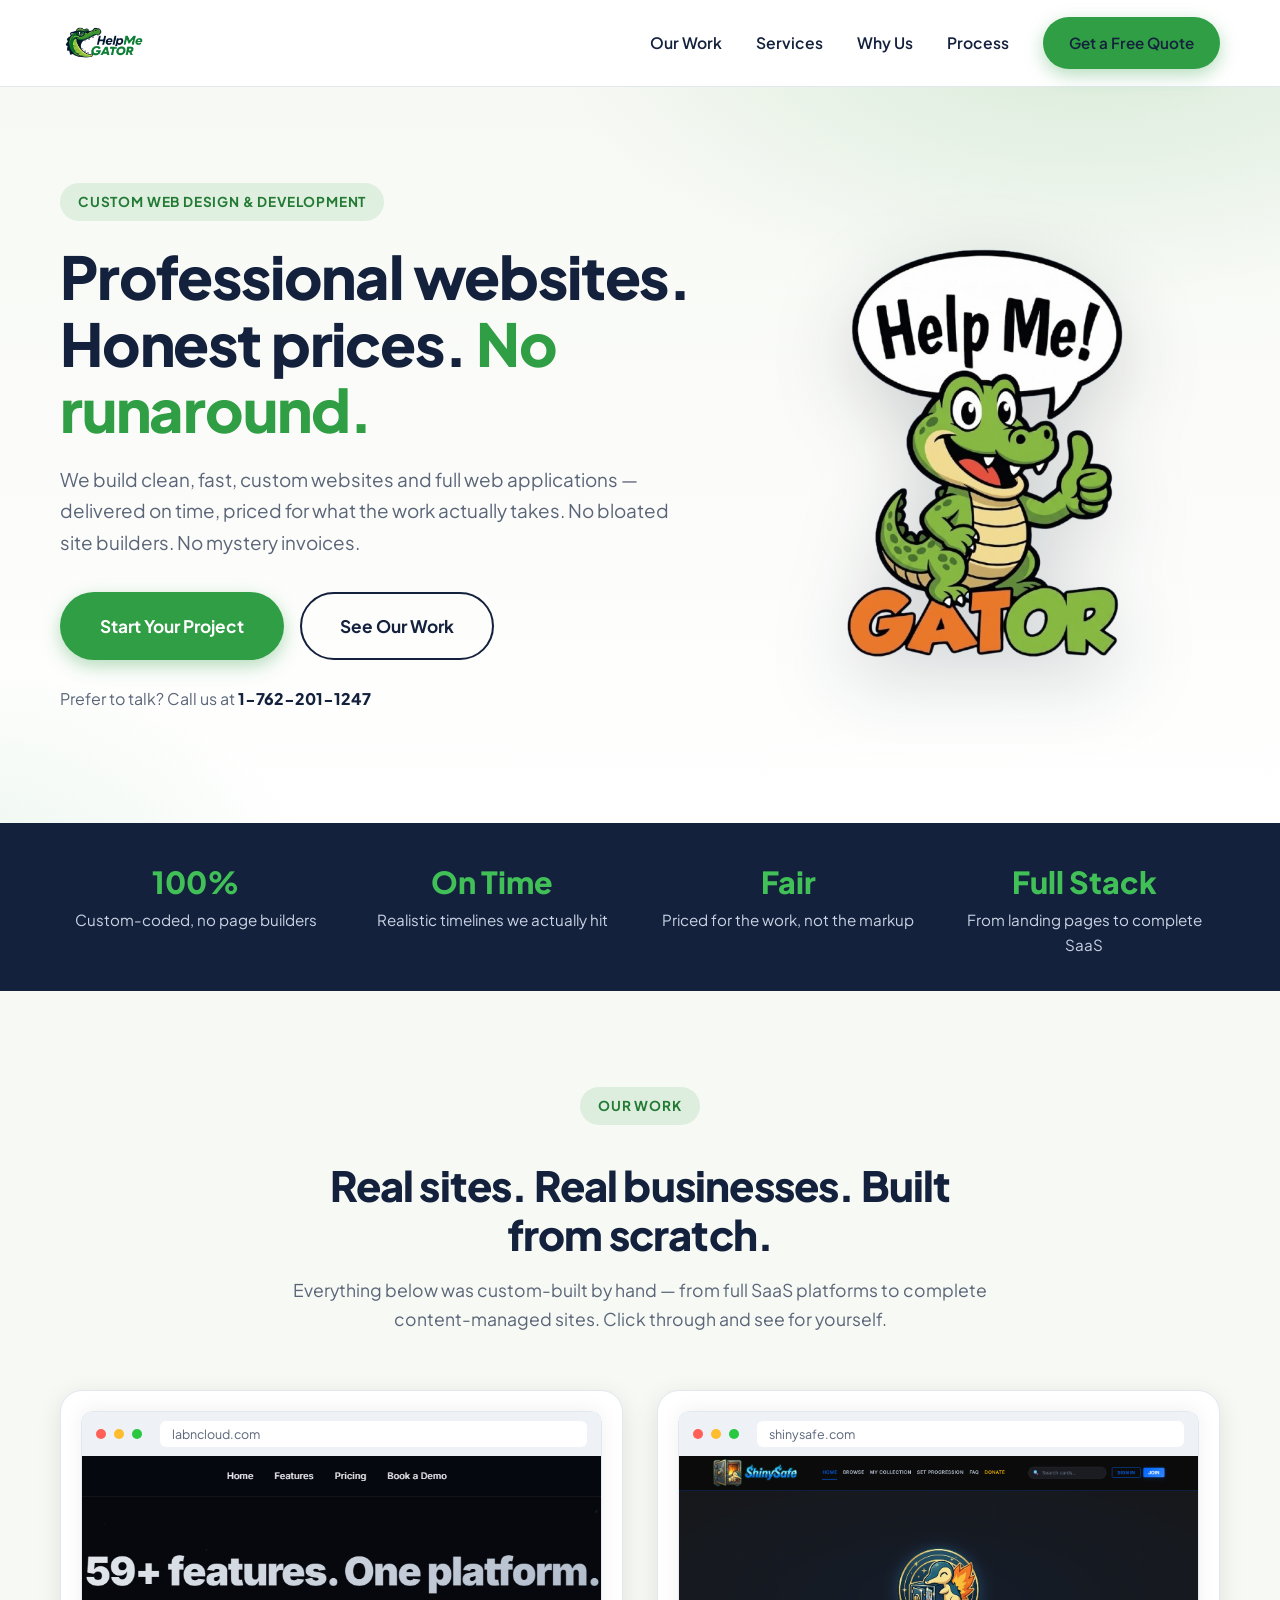
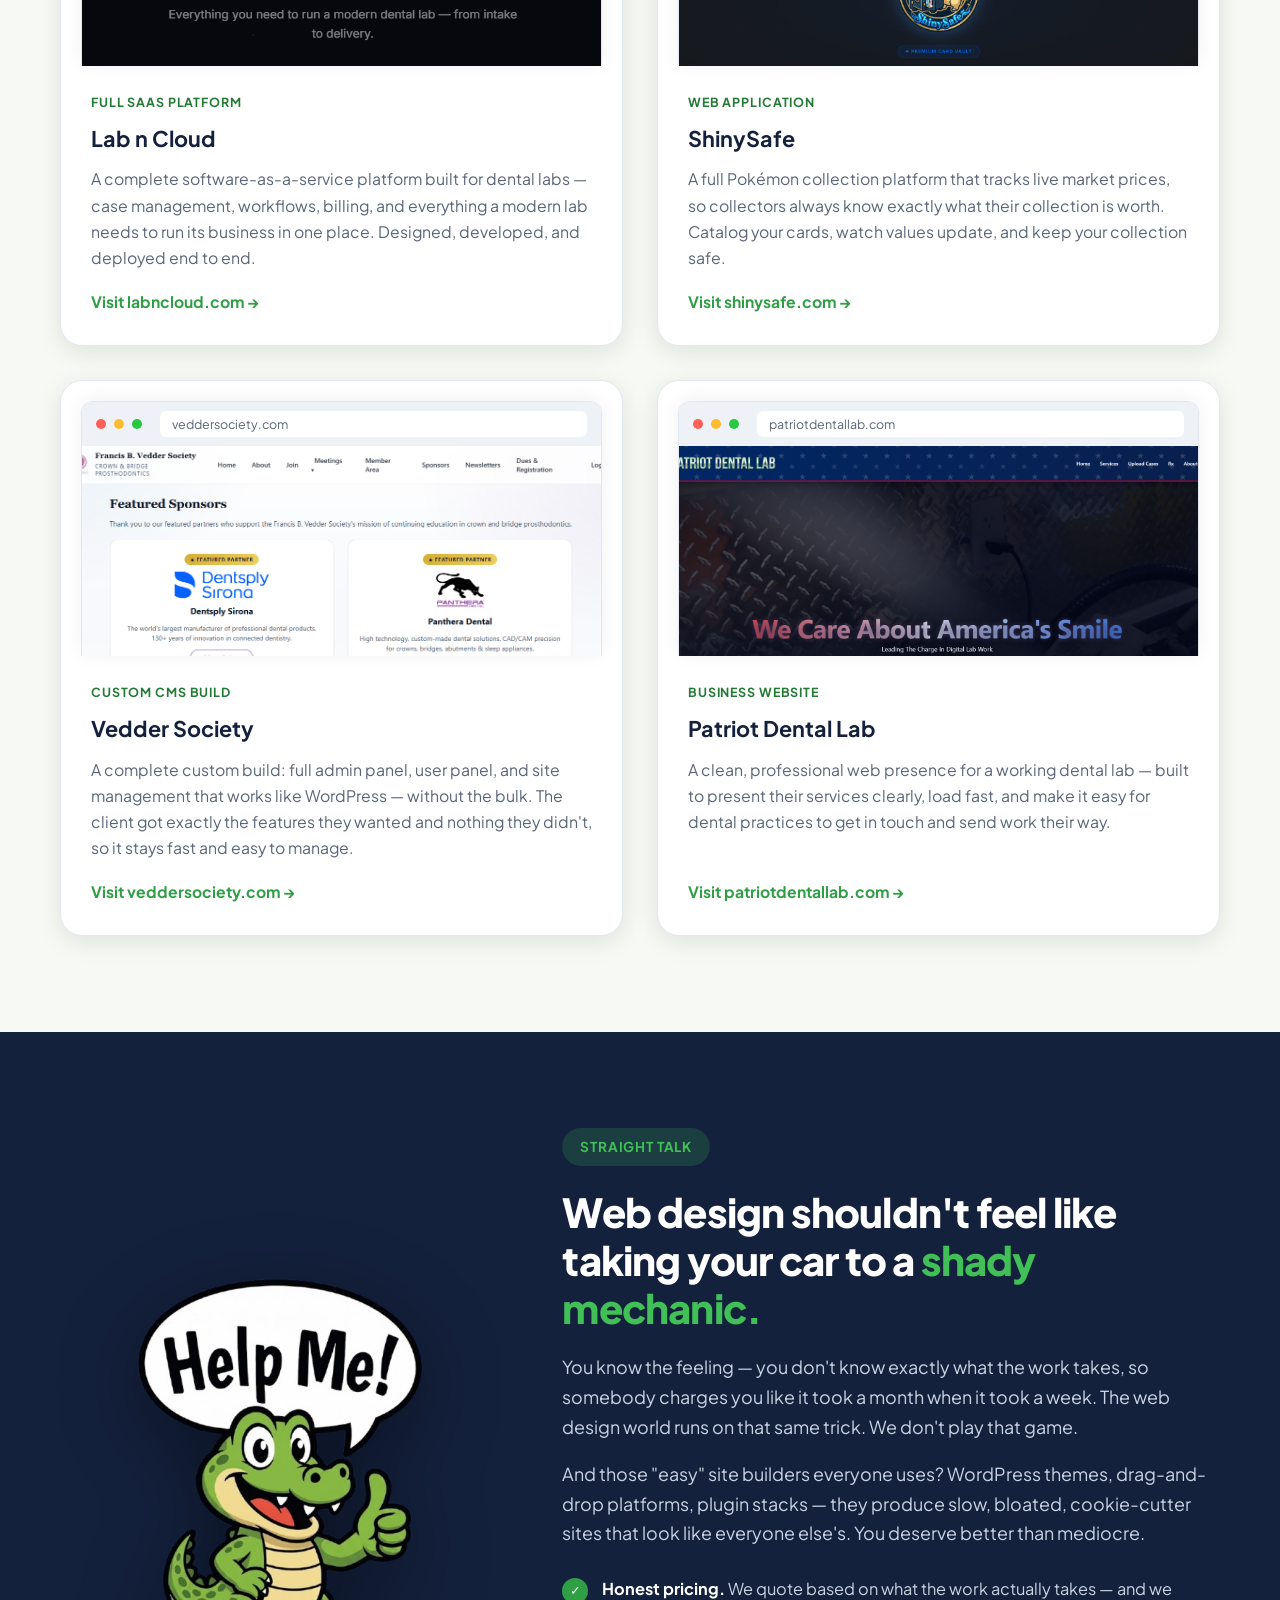
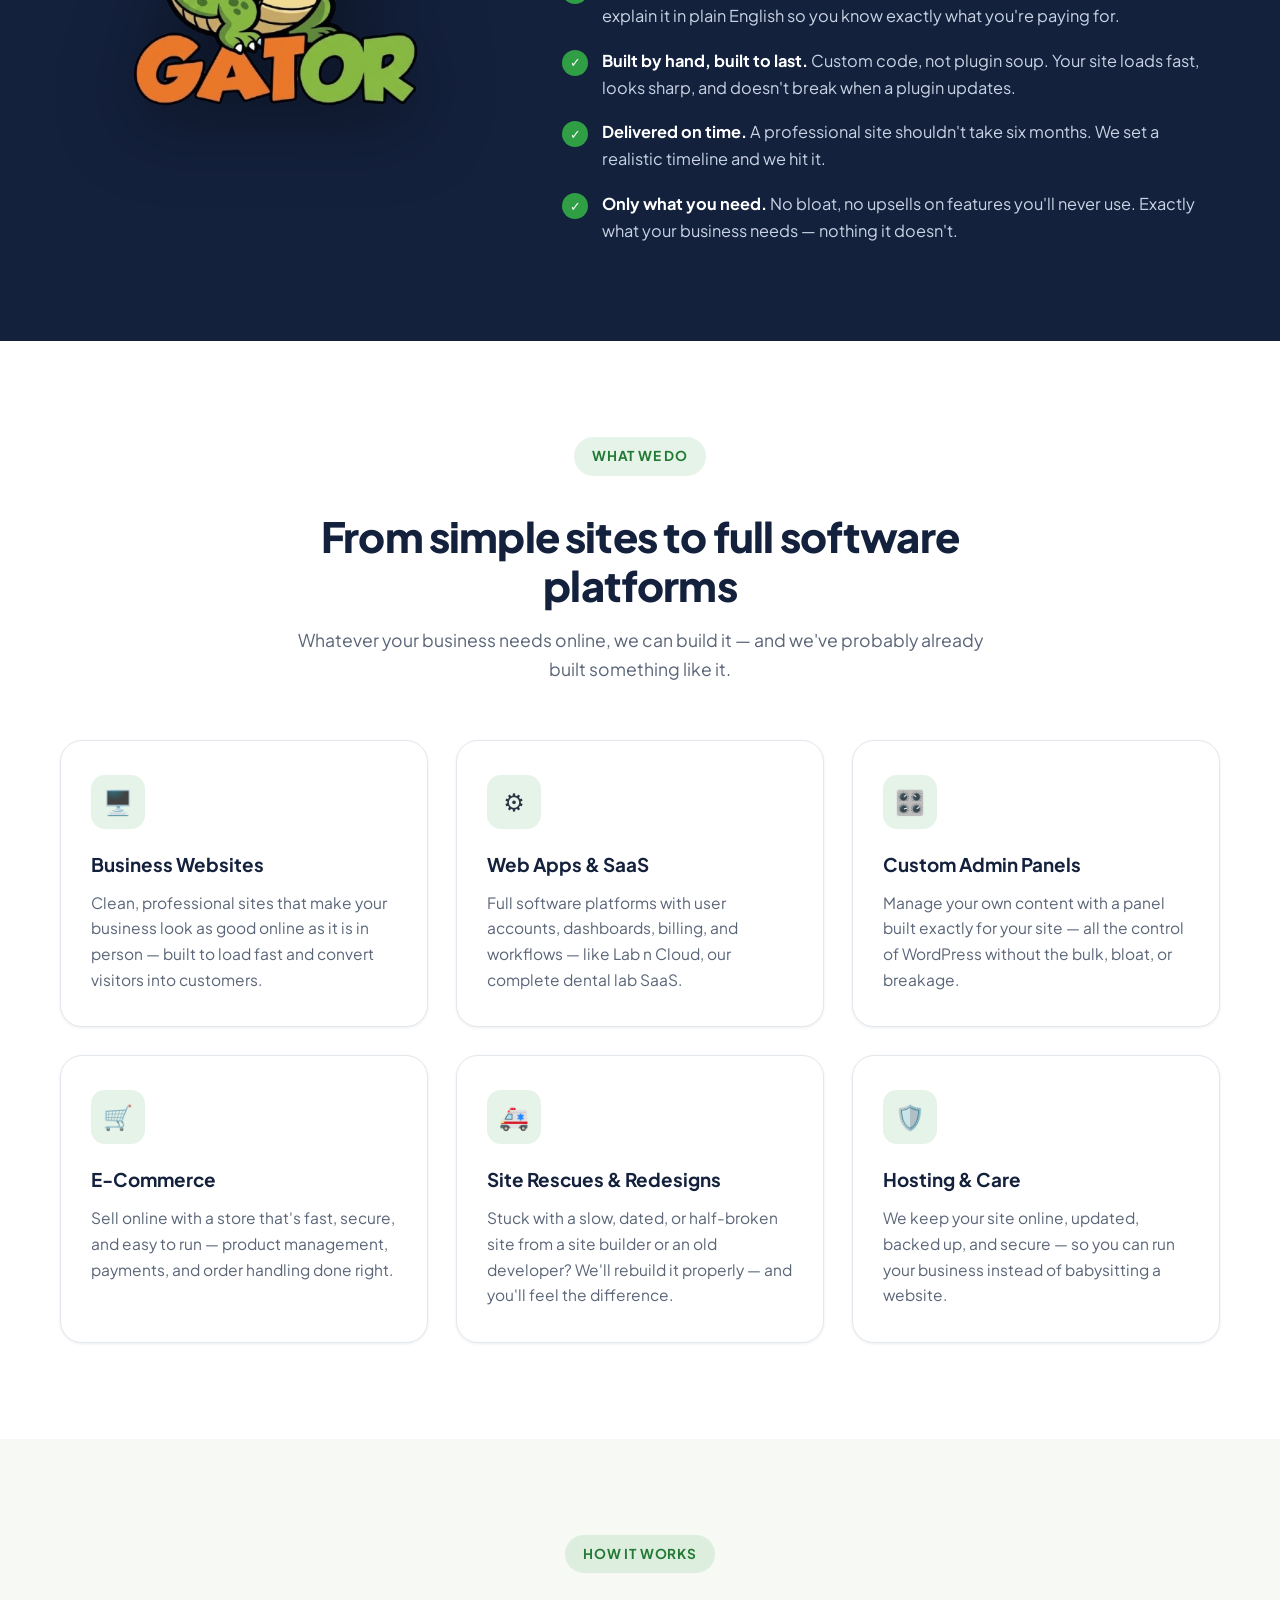
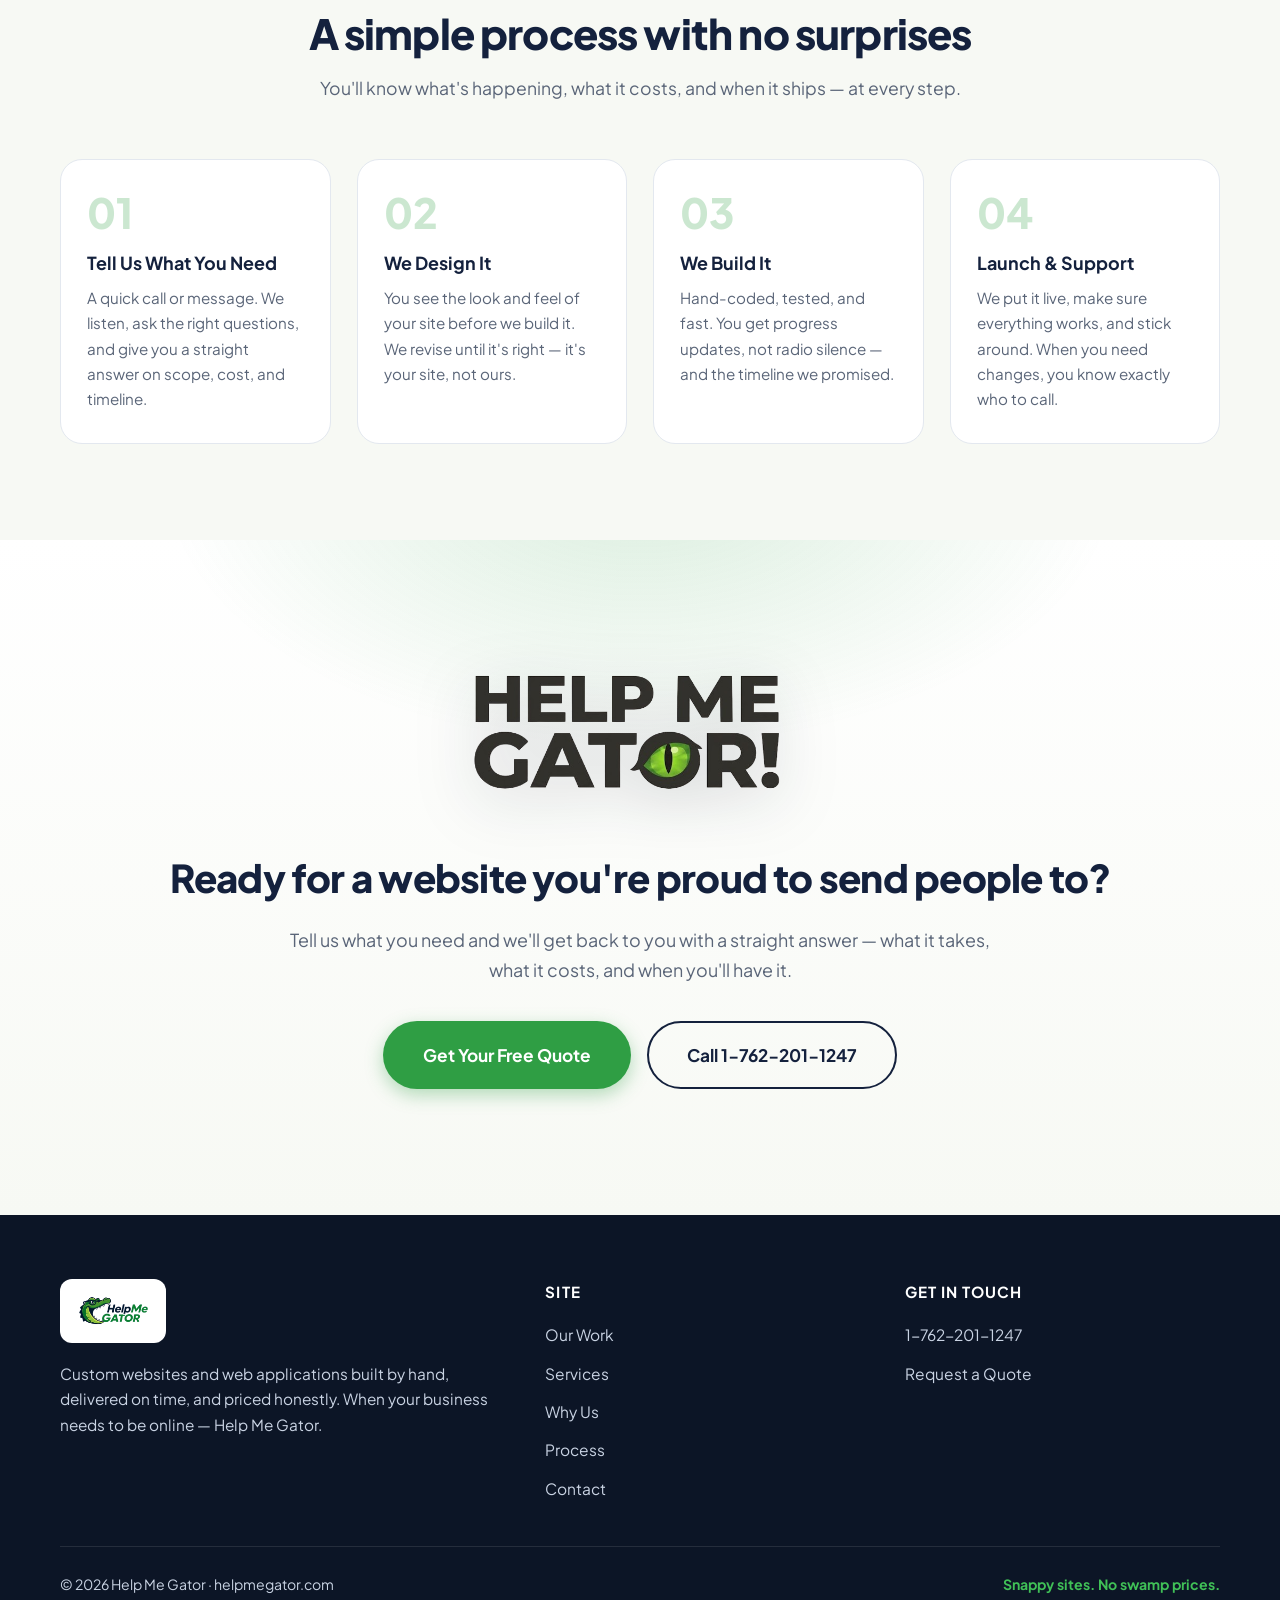
==== index.html @ 02713dac "Initial site: Help Me Gator — helpmegator.com Static site for the Help Me Gator web design company: " ====
<!DOCTYPE html>
<html lang="en">
<head>
  <meta charset="UTF-8">
  <meta name="viewport" content="width=device-width, initial-scale=1.0">
  <title>Help Me Gator — Professional Web Design Without the Runaround</title>
  <meta name="description" content="Help Me Gator builds fast, professional, custom websites and web apps at honest prices. No bloated site builders, no inflated invoices — just clean work delivered on time. Call 1-762-201-1247.">
  <link rel="icon" type="image/png" href="assets/logo-main.png">
  <link rel="preconnect" href="https://fonts.googleapis.com">
  <link rel="preconnect" href="https://fonts.gstatic.com" crossorigin>
  <link href="https://fonts.googleapis.com/css2?family=Plus+Jakarta+Sans:wght@400;500;600;700;800&display=swap" rel="stylesheet">
  <link rel="stylesheet" href="styles.css">
</head>
<body>

  <header class="site-header">
    <div class="container nav-wrap">
      <a class="brand" href="index.html" aria-label="Help Me Gator home">
        <img src="assets/logo-main.png" alt="Help Me Gator logo">
      </a>
      <nav>
        <button class="nav-toggle" aria-label="Toggle menu" aria-expanded="false">
          <span></span><span></span><span></span>
        </button>
        <ul class="nav-links">
          <li><a href="#work">Our Work</a></li>
          <li><a href="#services">Services</a></li>
          <li><a href="#why-us">Why Us</a></li>
          <li><a href="#process">Process</a></li>
          <li><a href="contact.html" class="btn btn-green">Get a Free Quote</a></li>
        </ul>
      </nav>
    </div>
  </header>

  <!-- ============ HERO ============ -->
  <section class="hero">
    <div class="container hero-grid">
      <div>
        <span class="eyebrow">Custom Web Design &amp; Development</span>
        <h1>Professional websites. Honest prices. <span class="accent">No runaround.</span></h1>
        <p class="lede">We build clean, fast, custom websites and full web applications — delivered on time, priced for what the work actually takes. No bloated site builders. No mystery invoices.</p>
        <div class="hero-ctas">
          <a href="contact.html" class="btn btn-green btn-lg">Start Your Project</a>
          <a href="#work" class="btn btn-outline btn-lg">See Our Work</a>
        </div>
        <p class="hero-phone">Prefer to talk? Call us at <a href="tel:+17622011247">1-762-201-1247</a></p>
      </div>
      <div class="hero-art">
        <img src="assets/mascot.png" alt="Help Me Gator mascot giving a thumbs up">
      </div>
    </div>
  </section>

  <!-- ============ STAT BAR ============ -->
  <section class="stat-bar">
    <div class="container stat-grid">
      <div class="stat"><div class="num">100%</div><div class="label">Custom-coded, no page builders</div></div>
      <div class="stat"><div class="num">On&nbsp;Time</div><div class="label">Realistic timelines we actually hit</div></div>
      <div class="stat"><div class="num">Fair</div><div class="label">Priced for the work, not the markup</div></div>
      <div class="stat"><div class="num">Full&nbsp;Stack</div><div class="label">From landing pages to complete SaaS</div></div>
    </div>
  </section>

  <!-- ============ WORK ============ -->
  <section id="work" class="section work">
    <div class="container">
      <div class="section-head center reveal">
        <span class="eyebrow">Our Work</span>
        <h2>Real sites. Real businesses. Built from scratch.</h2>
        <p>Everything below was custom-built by hand — from full SaaS platforms to complete content-managed sites. Click through and see for yourself.</p>
      </div>
      <div class="work-grid">

        <article class="work-card reveal">
          <div class="work-preview">
            <div class="browser-frame">
              <div class="browser-bar">
                <span class="dot dot-r"></span><span class="dot dot-y"></span><span class="dot dot-g"></span>
                <span class="url">labncloud.com</span>
              </div>
              <div class="shot-area">
                <img class="site-shot" src="assets/shots/labncloud.png" alt="Screenshot of labncloud.com" onerror="this.remove()">
                <div class="site-mock mock-labncloud">
                  <div class="mock-title">Lab n Cloud</div>
                  <div class="mock-sub">Dental Lab SaaS Platform</div>
                </div>
              </div>
            </div>
          </div>
          <div class="work-body">
            <div class="work-tag">Full SaaS Platform</div>
            <h3>Lab n Cloud</h3>
            <p>A complete software-as-a-service platform built for dental labs — case management, workflows, billing, and everything a modern lab needs to run its business in one place. Designed, developed, and deployed end to end.</p>
            <a class="work-link" href="https://labncloud.com" target="_blank" rel="noopener">Visit labncloud.com →</a>
          </div>
        </article>

        <article class="work-card reveal">
          <div class="work-preview">
            <div class="browser-frame">
              <div class="browser-bar">
                <span class="dot dot-r"></span><span class="dot dot-y"></span><span class="dot dot-g"></span>
                <span class="url">shinysafe.com</span>
              </div>
              <div class="shot-area">
                <img class="site-shot" src="assets/shots/shinysafe.png" alt="Screenshot of shinysafe.com" onerror="this.remove()">
                <div class="site-mock mock-shiny">
                  <div class="mock-title">ShinySafe</div>
                  <div class="mock-sub">Pokémon Collection Tracker</div>
                </div>
              </div>
            </div>
          </div>
          <div class="work-body">
            <div class="work-tag">Web Application</div>
            <h3>ShinySafe</h3>
            <p>A full Pokémon collection platform that tracks live market prices, so collectors always know exactly what their collection is worth. Catalog your cards, watch values update, and keep your collection safe.</p>
            <a class="work-link" href="https://shinysafe.com" target="_blank" rel="noopener">Visit shinysafe.com →</a>
          </div>
        </article>

        <article class="work-card reveal">
          <div class="work-preview">
            <div class="browser-frame">
              <div class="browser-bar">
                <span class="dot dot-r"></span><span class="dot dot-y"></span><span class="dot dot-g"></span>
                <span class="url">veddersociety.com</span>
              </div>
              <div class="shot-area">
                <img class="site-shot" src="assets/shots/veddersociety.png" alt="Screenshot of veddersociety.com" onerror="this.remove()">
                <div class="site-mock mock-vedder">
                  <div class="mock-title">Vedder Society</div>
                  <div class="mock-sub">Custom CMS — Admin + User Panels</div>
                </div>
              </div>
            </div>
          </div>
          <div class="work-body">
            <div class="work-tag">Custom CMS Build</div>
            <h3>Vedder Society</h3>
            <p>A complete custom build: full admin panel, user panel, and site management that works like WordPress — without the bulk. The client got exactly the features they wanted and nothing they didn't, so it stays fast and easy to manage.</p>
            <a class="work-link" href="https://www.veddersociety.com/" target="_blank" rel="noopener">Visit veddersociety.com →</a>
          </div>
        </article>

        <article class="work-card reveal">
          <div class="work-preview">
            <div class="browser-frame">
              <div class="browser-bar">
                <span class="dot dot-r"></span><span class="dot dot-y"></span><span class="dot dot-g"></span>
                <span class="url">patriotdentallab.com</span>
              </div>
              <div class="shot-area">
                <img class="site-shot" src="assets/shots/patriotdentallab.png" alt="Screenshot of patriotdentallab.com" onerror="this.remove()">
                <div class="site-mock mock-patriot">
                  <div class="mock-title">Patriot Dental Lab</div>
                  <div class="mock-sub">Professional Business Website</div>
                </div>
              </div>
            </div>
          </div>
          <div class="work-body">
            <div class="work-tag">Business Website</div>
            <h3>Patriot Dental Lab</h3>
            <p>A clean, professional web presence for a working dental lab — built to present their services clearly, load fast, and make it easy for dental practices to get in touch and send work their way.</p>
            <a class="work-link" href="https://patriotdentallab.com" target="_blank" rel="noopener">Visit patriotdentallab.com →</a>
          </div>
        </article>

      </div>
    </div>
  </section>

  <!-- ============ WHY US / STRAIGHT TALK ============ -->
  <section id="why-us" class="section pitch">
    <div class="container pitch-grid">
      <div class="pitch-art reveal">
        <img src="assets/mascot.png" alt="Help Me Gator mascot">
      </div>
      <div class="reveal">
        <span class="eyebrow">Straight Talk</span>
        <h2>Web design shouldn't feel like taking your car to a <span class="accent">shady mechanic.</span></h2>
        <p class="big">You know the feeling — you don't know exactly what the work takes, so somebody charges you like it took a month when it took a week. The web design world runs on that same trick. We don't play that game.</p>
        <p class="big">And those "easy" site builders everyone uses? WordPress themes, drag-and-drop platforms, plugin stacks — they produce slow, bloated, cookie-cutter sites that look like everyone else's. You deserve better than mediocre.</p>
        <ul class="pitch-points">
          <li><span class="check">✓</span><span><strong>Honest pricing.</strong> We quote based on what the work actually takes — and we explain it in plain English so you know exactly what you're paying for.</span></li>
          <li><span class="check">✓</span><span><strong>Built by hand, built to last.</strong> Custom code, not plugin soup. Your site loads fast, looks sharp, and doesn't break when a plugin updates.</span></li>
          <li><span class="check">✓</span><span><strong>Delivered on time.</strong> A professional site shouldn't take six months. We set a realistic timeline and we hit it.</span></li>
          <li><span class="check">✓</span><span><strong>Only what you need.</strong> No bloat, no upsells on features you'll never use. Exactly what your business needs — nothing it doesn't.</span></li>
        </ul>
      </div>
    </div>
  </section>

  <!-- ============ SERVICES ============ -->
  <section id="services" class="section">
    <div class="container">
      <div class="section-head center reveal">
        <span class="eyebrow">What We Do</span>
        <h2>From simple sites to full software platforms</h2>
        <p>Whatever your business needs online, we can build it — and we've probably already built something like it.</p>
      </div>
      <div class="services-grid">
        <div class="service-card reveal">
          <div class="service-icon">🖥️</div>
          <h3>Business Websites</h3>
          <p>Clean, professional sites that make your business look as good online as it is in person — built to load fast and convert visitors into customers.</p>
        </div>
        <div class="service-card reveal">
          <div class="service-icon">⚙️</div>
          <h3>Web Apps &amp; SaaS</h3>
          <p>Full software platforms with user accounts, dashboards, billing, and workflows — like Lab n Cloud, our complete dental lab SaaS.</p>
        </div>
        <div class="service-card reveal">
          <div class="service-icon">🎛️</div>
          <h3>Custom Admin Panels</h3>
          <p>Manage your own content with a panel built exactly for your site — all the control of WordPress without the bulk, bloat, or breakage.</p>
        </div>
        <div class="service-card reveal">
          <div class="service-icon">🛒</div>
          <h3>E-Commerce</h3>
          <p>Sell online with a store that's fast, secure, and easy to run — product management, payments, and order handling done right.</p>
        </div>
        <div class="service-card reveal">
          <div class="service-icon">🚑</div>
          <h3>Site Rescues &amp; Redesigns</h3>
          <p>Stuck with a slow, dated, or half-broken site from a site builder or an old developer? We'll rebuild it properly — and you'll feel the difference.</p>
        </div>
        <div class="service-card reveal">
          <div class="service-icon">🛡️</div>
          <h3>Hosting &amp; Care</h3>
          <p>We keep your site online, updated, backed up, and secure — so you can run your business instead of babysitting a website.</p>
        </div>
      </div>
    </div>
  </section>

  <!-- ============ PROCESS ============ -->
  <section id="process" class="section process">
    <div class="container">
      <div class="section-head center reveal">
        <span class="eyebrow">How It Works</span>
        <h2>A simple process with no surprises</h2>
        <p>You'll know what's happening, what it costs, and when it ships — at every step.</p>
      </div>
      <div class="process-grid">
        <div class="step reveal">
          <div class="step-num">01</div>
          <h3>Tell Us What You Need</h3>
          <p>A quick call or message. We listen, ask the right questions, and give you a straight answer on scope, cost, and timeline.</p>
        </div>
        <div class="step reveal">
          <div class="step-num">02</div>
          <h3>We Design It</h3>
          <p>You see the look and feel of your site before we build it. We revise until it's right — it's your site, not ours.</p>
        </div>
        <div class="step reveal">
          <div class="step-num">03</div>
          <h3>We Build It</h3>
          <p>Hand-coded, tested, and fast. You get progress updates, not radio silence — and the timeline we promised.</p>
        </div>
        <div class="step reveal">
          <div class="step-num">04</div>
          <h3>Launch &amp; Support</h3>
          <p>We put it live, make sure everything works, and stick around. When you need changes, you know exactly who to call.</p>
        </div>
      </div>
    </div>
  </section>

  <!-- ============ CTA ============ -->
  <section class="cta-band">
    <div class="container reveal">
      <div class="wordmark-wrap">
        <img src="assets/wordmark-eye.png" alt="Help Me Gator!">
      </div>
      <h2>Ready for a website you're proud to send people to?</h2>
      <p>Tell us what you need and we'll get back to you with a straight answer — what it takes, what it costs, and when you'll have it.</p>
      <div class="hero-ctas">
        <a href="contact.html" class="btn btn-green btn-lg">Get Your Free Quote</a>
        <a href="tel:+17622011247" class="btn btn-outline btn-lg">Call 1-762-201-1247</a>
      </div>
    </div>
  </section>

  <!-- ============ FOOTER ============ -->
  <footer class="site-footer">
    <div class="container">
      <div class="footer-grid">
        <div class="footer-brand">
          <img src="assets/logo-main.png" alt="Help Me Gator logo">
          <p>Custom websites and web applications built by hand, delivered on time, and priced honestly. When your business needs to be online — Help Me Gator.</p>
        </div>
        <div>
          <h4>Site</h4>
          <ul class="footer-links">
            <li><a href="#work">Our Work</a></li>
            <li><a href="#services">Services</a></li>
            <li><a href="#why-us">Why Us</a></li>
            <li><a href="#process">Process</a></li>
            <li><a href="contact.html">Contact</a></li>
          </ul>
        </div>
        <div>
          <h4>Get In Touch</h4>
          <ul class="footer-links">
            <li><a href="tel:+17622011247">1-762-201-1247</a></li>
            <li><a href="contact.html">Request a Quote</a></li>
          </ul>
        </div>
      </div>
      <div class="footer-bottom">
        <span>© <span id="year"></span> Help Me Gator · helpmegator.com</span>
        <span class="tagline">Snappy sites. No swamp prices.</span>
      </div>
    </div>
  </footer>

  <script src="script.js"></script>
</body>
</html>
---- styles.css ----
/* ============================================
   Help Me Gator — helpmegator.com
   ============================================ */

:root {
  --navy: #14213d;
  --navy-deep: #0c1526;
  --navy-ink: #1b2a4a;
  --green: #2f9e44;
  --green-bright: #40c057;
  --green-dark: #237a34;
  --cream: #f7f9f4;
  --white: #ffffff;
  --text: #2b3445;
  --text-soft: #5a6578;
  --text-on-dark: #c9d3e3;
  --border: #e3e8ef;
  --shadow-sm: 0 1px 3px rgba(12, 21, 38, 0.08);
  --shadow-md: 0 6px 24px rgba(12, 21, 38, 0.10);
  --shadow-lg: 0 18px 50px rgba(12, 21, 38, 0.18);
  --radius: 14px;
  --radius-lg: 22px;
  --font: 'Plus Jakarta Sans', system-ui, -apple-system, 'Segoe UI', sans-serif;
}

* { margin: 0; padding: 0; box-sizing: border-box; }

html { scroll-behavior: smooth; }

body {
  font-family: var(--font);
  color: var(--text);
  background: var(--white);
  line-height: 1.65;
  -webkit-font-smoothing: antialiased;
}

img { max-width: 100%; display: block; }

.container {
  width: min(1160px, 92%);
  margin: 0 auto;
}

/* ---------- Buttons ---------- */
.btn {
  display: inline-flex;
  align-items: center;
  gap: 10px;
  padding: 15px 30px;
  border-radius: 999px;
  font-weight: 700;
  font-size: 1rem;
  text-decoration: none;
  border: 2px solid transparent;
  cursor: pointer;
  transition: transform .18s ease, box-shadow .18s ease, background .18s ease, color .18s ease;
  font-family: var(--font);
}
.btn:hover { transform: translateY(-2px); }
.btn-green {
  background: var(--green);
  color: #fff;
  box-shadow: 0 6px 18px rgba(47, 158, 68, 0.35);
}
.btn-green:hover { background: var(--green-bright); box-shadow: 0 10px 26px rgba(47, 158, 68, 0.45); }
.btn-outline {
  background: transparent;
  color: var(--navy);
  border-color: var(--navy);
}
.btn-outline:hover { background: var(--navy); color: #fff; }
.btn-outline-light {
  background: transparent;
  color: #fff;
  border-color: rgba(255,255,255,0.55);
}
.btn-outline-light:hover { background: #fff; color: var(--navy); }
.btn-lg { padding: 18px 38px; font-size: 1.08rem; }

/* ---------- Header ---------- */
.site-header {
  position: sticky;
  top: 0;
  z-index: 100;
  background: rgba(255,255,255,0.92);
  backdrop-filter: blur(12px);
  border-bottom: 1px solid var(--border);
}
.nav-wrap {
  display: flex;
  align-items: center;
  justify-content: space-between;
  padding: 14px 0;
}
.brand img { height: 58px; width: auto; }
.nav-links {
  display: flex;
  align-items: center;
  gap: 34px;
  list-style: none;
}
.nav-links a {
  text-decoration: none;
  color: var(--navy);
  font-weight: 600;
  font-size: .98rem;
  transition: color .15s ease;
}
.nav-links a:hover { color: var(--green); }
.nav-links .btn { padding: 11px 24px; font-size: .95rem; }
.nav-toggle {
  display: none;
  background: none;
  border: none;
  cursor: pointer;
  padding: 8px;
}
.nav-toggle span {
  display: block;
  width: 26px; height: 3px;
  background: var(--navy);
  margin: 5px 0;
  border-radius: 2px;
  transition: transform .2s ease, opacity .2s ease;
}

/* ---------- Hero ---------- */
.hero {
  background:
    radial-gradient(900px 500px at 85% -10%, rgba(47,158,68,0.16), transparent 60%),
    radial-gradient(700px 420px at -5% 110%, rgba(47,158,68,0.10), transparent 55%),
    linear-gradient(180deg, var(--cream) 0%, #ffffff 100%);
  padding: 96px 0 110px;
  overflow: hidden;
}
.hero-grid {
  display: grid;
  grid-template-columns: 1.15fr .85fr;
  gap: 60px;
  align-items: center;
}
.eyebrow {
  display: inline-block;
  background: rgba(47,158,68,0.12);
  color: var(--green-dark);
  font-weight: 700;
  font-size: .85rem;
  letter-spacing: .06em;
  text-transform: uppercase;
  padding: 8px 18px;
  border-radius: 999px;
  margin-bottom: 22px;
}
.hero h1 {
  font-size: clamp(2.4rem, 5vw, 3.7rem);
  line-height: 1.12;
  color: var(--navy);
  font-weight: 800;
  letter-spacing: -0.02em;
  margin-bottom: 22px;
}
.hero h1 .accent { color: var(--green); }
.hero .lede {
  font-size: 1.18rem;
  color: var(--text-soft);
  max-width: 54ch;
  margin-bottom: 34px;
}
.hero-ctas { display: flex; gap: 16px; flex-wrap: wrap; align-items: center; margin-bottom: 26px; }
.hero-phone {
  color: var(--text-soft);
  font-size: 1rem;
}
.hero-phone a { color: var(--navy); font-weight: 800; text-decoration: none; }
.hero-phone a:hover { color: var(--green); }
.hero-art { position: relative; text-align: center; }
.hero-art img {
  max-height: 420px;
  margin: 0 auto;
  filter: drop-shadow(0 24px 40px rgba(12,21,38,0.18));
  animation: floaty 5s ease-in-out infinite;
}
@keyframes floaty {
  0%, 100% { transform: translateY(0); }
  50% { transform: translateY(-14px); }
}

/* ---------- Stat bar ---------- */
.stat-bar {
  background: var(--navy);
  color: #fff;
  padding: 34px 0;
}
.stat-grid {
  display: grid;
  grid-template-columns: repeat(4, 1fr);
  gap: 24px;
  text-align: center;
}
.stat .num {
  font-size: 1.9rem;
  font-weight: 800;
  color: var(--green-bright);
}
.stat .label { color: var(--text-on-dark); font-size: .95rem; }

/* ---------- Sections ---------- */
.section { padding: 96px 0; }
.section-head { max-width: 720px; margin-bottom: 56px; }
.section-head.center { margin-left: auto; margin-right: auto; text-align: center; }
.section-head h2 {
  font-size: clamp(1.9rem, 3.6vw, 2.6rem);
  color: var(--navy);
  font-weight: 800;
  letter-spacing: -0.02em;
  line-height: 1.18;
  margin: 14px 0 16px;
}
.section-head p { color: var(--text-soft); font-size: 1.1rem; }

/* ---------- Portfolio ---------- */
.work { background: var(--cream); }
.work-grid {
  display: grid;
  grid-template-columns: 1fr 1fr;
  gap: 34px;
}
.work-card {
  background: #fff;
  border-radius: var(--radius-lg);
  overflow: hidden;
  box-shadow: var(--shadow-md);
  border: 1px solid var(--border);
  display: flex;
  flex-direction: column;
  transition: transform .22s ease, box-shadow .22s ease;
}
.work-card:hover { transform: translateY(-6px); box-shadow: var(--shadow-lg); }
.work-preview {
  position: relative;
  padding: 20px 20px 0;
}
.browser-frame {
  border-radius: 12px 12px 0 0;
  overflow: hidden;
  border: 1px solid var(--border);
  border-bottom: none;
  box-shadow: 0 -2px 20px rgba(12,21,38,0.06);
}
.browser-bar {
  background: #eef1f6;
  padding: 9px 14px;
  display: flex;
  align-items: center;
  gap: 8px;
}
.browser-bar .dot { width: 10px; height: 10px; border-radius: 50%; }
.dot-r { background: #ff5f57; } .dot-y { background: #febc2e; } .dot-g { background: #28c840; }
.browser-bar .url {
  margin-left: 10px;
  background: #fff;
  border-radius: 6px;
  font-size: .78rem;
  color: var(--text-soft);
  padding: 3px 12px;
  flex: 1;
  white-space: nowrap;
  overflow: hidden;
  text-overflow: ellipsis;
}
.shot-area { position: relative; }
.site-shot {
  position: absolute;
  inset: 0;
  z-index: 2;
  width: 100%;
  height: 100%;
  object-fit: cover;
  object-position: top center;
  display: block;
  background: #fff;
}
.site-mock {
  height: 210px;
  display: flex;
  flex-direction: column;
  align-items: center;
  justify-content: center;
  gap: 10px;
  color: #fff;
  text-align: center;
  padding: 0 24px;
}
.site-mock .mock-title {
  font-size: 1.55rem;
  font-weight: 800;
  letter-spacing: -0.01em;
}
.site-mock .mock-sub {
  font-size: .92rem;
  opacity: .85;
  font-weight: 500;
}
.mock-patriot { background: linear-gradient(135deg, #1b2a4a 0%, #b22234 130%); }
.mock-shiny { background: linear-gradient(135deg, #3b2f80 0%, #d4a017 140%); }
.mock-labncloud { background: linear-gradient(135deg, #0e4c92 0%, #33b5a5 130%); }
.mock-vedder { background: linear-gradient(135deg, #232323 0%, #6b3fa0 140%); }
.work-body { padding: 26px 30px 30px; display: flex; flex-direction: column; flex: 1; }
.work-tag {
  font-size: .78rem;
  font-weight: 700;
  text-transform: uppercase;
  letter-spacing: .07em;
  color: var(--green-dark);
  margin-bottom: 8px;
}
.work-body h3 { color: var(--navy); font-size: 1.35rem; margin-bottom: 10px; }
.work-body p { color: var(--text-soft); font-size: .99rem; flex: 1; }
.work-link {
  margin-top: 18px;
  font-weight: 700;
  color: var(--green);
  text-decoration: none;
  font-size: .98rem;
}
.work-link:hover { color: var(--green-dark); }

/* ---------- Straight Talk (pitch) ---------- */
.pitch {
  background: var(--navy);
  color: #fff;
  overflow: hidden;
}
.pitch-grid {
  display: grid;
  grid-template-columns: .8fr 1.2fr;
  gap: 64px;
  align-items: center;
}
.pitch-art { text-align: center; }
.pitch-art img {
  max-height: 440px;
  margin: 0 auto;
  filter: drop-shadow(0 20px 40px rgba(0,0,0,0.4));
}
.pitch .eyebrow {
  background: rgba(64,192,87,0.18);
  color: var(--green-bright);
}
.pitch h2 {
  font-size: clamp(1.9rem, 3.6vw, 2.5rem);
  font-weight: 800;
  letter-spacing: -0.02em;
  line-height: 1.2;
  margin-bottom: 20px;
}
.pitch h2 .accent { color: var(--green-bright); }
.pitch p.big {
  color: var(--text-on-dark);
  font-size: 1.12rem;
  margin-bottom: 18px;
}
.pitch-points { list-style: none; margin-top: 28px; display: grid; gap: 18px; }
.pitch-points li {
  display: flex;
  gap: 14px;
  align-items: flex-start;
  color: var(--text-on-dark);
  font-size: 1.02rem;
}
.pitch-points .check {
  flex: none;
  width: 26px; height: 26px;
  border-radius: 50%;
  background: var(--green);
  color: #fff;
  display: flex;
  align-items: center;
  justify-content: center;
  font-size: .8rem;
  font-weight: 800;
  margin-top: 2px;
}
.pitch-points strong { color: #fff; }

/* ---------- Services ---------- */
.services-grid {
  display: grid;
  grid-template-columns: repeat(3, 1fr);
  gap: 28px;
}
.service-card {
  background: #fff;
  border: 1px solid var(--border);
  border-radius: var(--radius-lg);
  padding: 34px 30px;
  box-shadow: var(--shadow-sm);
  transition: transform .22s ease, box-shadow .22s ease, border-color .22s ease;
}
.service-card:hover {
  transform: translateY(-5px);
  box-shadow: var(--shadow-md);
  border-color: rgba(47,158,68,0.45);
}
.service-icon {
  width: 54px; height: 54px;
  border-radius: 14px;
  background: rgba(47,158,68,0.12);
  display: flex;
  align-items: center;
  justify-content: center;
  font-size: 1.5rem;
  margin-bottom: 20px;
}
.service-card h3 { color: var(--navy); font-size: 1.18rem; margin-bottom: 10px; }
.service-card p { color: var(--text-soft); font-size: .97rem; }

/* ---------- Process ---------- */
.process { background: var(--cream); }
.process-grid {
  display: grid;
  grid-template-columns: repeat(4, 1fr);
  gap: 26px;
}
.step {
  background: #fff;
  border-radius: var(--radius-lg);
  border: 1px solid var(--border);
  padding: 32px 26px;
  position: relative;
}
.step .step-num {
  font-size: 2.6rem;
  font-weight: 800;
  color: rgba(47,158,68,0.25);
  line-height: 1;
  margin-bottom: 14px;
}
.step h3 { color: var(--navy); font-size: 1.12rem; margin-bottom: 8px; }
.step p { color: var(--text-soft); font-size: .95rem; }

/* ---------- CTA band ---------- */
.cta-band {
  background:
    radial-gradient(800px 460px at 50% -10%, rgba(47,158,68,0.18), transparent 60%),
    linear-gradient(180deg, #ffffff 0%, var(--cream) 100%);
  color: var(--navy);
  text-align: center;
  padding: 100px 0;
}
.cta-band .wordmark-wrap {
  display: inline-block;
  margin-bottom: 38px;
}
.cta-band .wordmark-wrap img {
  max-width: 440px;
  margin: 0 auto;
  filter: drop-shadow(0 14px 30px rgba(12,21,38,0.18));
}
.cta-band h2 {
  font-size: clamp(1.8rem, 3.4vw, 2.4rem);
  font-weight: 800;
  margin-bottom: 16px;
  letter-spacing: -0.02em;
  color: var(--navy);
}
.cta-band p { color: var(--text-soft); font-size: 1.12rem; max-width: 56ch; margin: 0 auto 36px; }
.cta-band .hero-ctas { justify-content: center; }
.cta-band .hero-phone { color: var(--text-soft); width: 100%; margin-top: 10px; }
.cta-band .hero-phone a { color: var(--navy); }
.cta-band .hero-phone a:hover { color: var(--green); }

/* ---------- Contact page ---------- */
.contact-hero {
  background:
    radial-gradient(800px 440px at 80% -10%, rgba(47,158,68,0.15), transparent 60%),
    linear-gradient(180deg, var(--cream) 0%, #fff 100%);
  padding: 80px 0 60px;
  text-align: center;
}
.contact-hero h1 {
  font-size: clamp(2.1rem, 4.4vw, 3rem);
  color: var(--navy);
  font-weight: 800;
  letter-spacing: -0.02em;
  margin: 14px 0 14px;
}
.contact-hero p { color: var(--text-soft); font-size: 1.12rem; max-width: 58ch; margin: 0 auto; }
.contact-wrap {
  display: grid;
  grid-template-columns: 1fr 1.35fr;
  gap: 44px;
  padding: 60px 0 100px;
  align-items: start;
}
.contact-info {
  background: var(--navy);
  color: #fff;
  border-radius: var(--radius-lg);
  padding: 40px 36px;
  position: sticky;
  top: 110px;
}
.contact-info h2 { font-size: 1.4rem; margin-bottom: 10px; }
.contact-info > p { color: var(--text-on-dark); margin-bottom: 28px; font-size: .99rem; }
.contact-line {
  display: flex;
  gap: 14px;
  align-items: flex-start;
  padding: 16px 0;
  border-top: 1px solid rgba(255,255,255,0.12);
}
.contact-line .ico {
  flex: none;
  width: 42px; height: 42px;
  border-radius: 12px;
  background: rgba(47,158,68,0.2);
  display: flex; align-items: center; justify-content: center;
  font-size: 1.15rem;
}
.contact-line .lbl { font-size: .82rem; text-transform: uppercase; letter-spacing: .06em; color: var(--text-on-dark); }
.contact-line a, .contact-line .val { color: #fff; font-weight: 700; text-decoration: none; font-size: 1.05rem; }
.contact-line a:hover { color: var(--green-bright); }
.contact-info .mascot-sm { max-height: 190px; margin: 26px auto 0; }

.contact-form {
  background: #fff;
  border: 1px solid var(--border);
  border-radius: var(--radius-lg);
  padding: 44px 42px;
  box-shadow: var(--shadow-md);
}
.contact-form h2 { color: var(--navy); font-size: 1.5rem; margin-bottom: 6px; }
.contact-form .form-sub { color: var(--text-soft); margin-bottom: 30px; font-size: .98rem; }
.form-row { display: grid; grid-template-columns: 1fr 1fr; gap: 18px; }
.field { margin-bottom: 20px; }
.field label {
  display: block;
  font-weight: 700;
  color: var(--navy);
  font-size: .92rem;
  margin-bottom: 8px;
}
.field label .req { color: var(--green); }
.field input, .field select, .field textarea {
  width: 100%;
  padding: 14px 16px;
  border: 1.5px solid var(--border);
  border-radius: 10px;
  font-family: var(--font);
  font-size: 1rem;
  color: var(--text);
  background: #fbfcfd;
  transition: border-color .15s ease, box-shadow .15s ease;
}
.field input:focus, .field select:focus, .field textarea:focus {
  outline: none;
  border-color: var(--green);
  box-shadow: 0 0 0 4px rgba(47,158,68,0.13);
  background: #fff;
}
.field textarea { resize: vertical; min-height: 130px; }
.contact-form .btn { width: 100%; justify-content: center; margin-top: 6px; }
.form-note { text-align: center; color: var(--text-soft); font-size: .86rem; margin-top: 16px; }

/* ---------- Footer ---------- */
.site-footer {
  background: var(--navy-deep);
  color: var(--text-on-dark);
  padding: 64px 0 30px;
}
.footer-grid {
  display: grid;
  grid-template-columns: 1.4fr 1fr 1fr;
  gap: 44px;
  padding-bottom: 44px;
  border-bottom: 1px solid rgba(255,255,255,0.1);
}
.footer-brand img {
  height: 64px;
  width: auto;
  margin-bottom: 18px;
  background: #fff;
  border-radius: 12px;
  padding: 6px 14px;
}
.footer-brand p { font-size: .96rem; max-width: 40ch; }
.site-footer h4 {
  color: #fff;
  font-size: .95rem;
  text-transform: uppercase;
  letter-spacing: .07em;
  margin-bottom: 18px;
}
.footer-links { list-style: none; display: grid; gap: 12px; }
.footer-links a { color: var(--text-on-dark); text-decoration: none; font-size: .97rem; }
.footer-links a:hover { color: var(--green-bright); }
.footer-bottom {
  display: flex;
  justify-content: space-between;
  align-items: center;
  gap: 16px;
  flex-wrap: wrap;
  padding-top: 26px;
  font-size: .88rem;
}
.footer-bottom .tagline { color: var(--green-bright); font-weight: 700; }

/* ---------- Reveal animation ---------- */
.reveal { opacity: 0; transform: translateY(26px); transition: opacity .6s ease, transform .6s ease; }
.reveal.visible { opacity: 1; transform: none; }

/* ---------- Responsive ---------- */
@media (max-width: 980px) {
  .hero-grid, .pitch-grid { grid-template-columns: 1fr; gap: 44px; }
  .hero { padding: 64px 0 72px; }
  .hero-art img { max-height: 300px; }
  .pitch-art { order: -1; }
  .pitch-art img { max-height: 300px; }
  .work-grid { grid-template-columns: 1fr; }
  .services-grid { grid-template-columns: 1fr 1fr; }
  .process-grid { grid-template-columns: 1fr 1fr; }
  .stat-grid { grid-template-columns: 1fr 1fr; gap: 30px; }
  .contact-wrap { grid-template-columns: 1fr; }
  .contact-info { position: static; }
  .footer-grid { grid-template-columns: 1fr; gap: 34px; }
}

@media (max-width: 720px) {
  .nav-links {
    position: absolute;
    top: 100%;
    left: 0; right: 0;
    background: #fff;
    flex-direction: column;
    align-items: flex-start;
    gap: 0;
    padding: 10px 4vw 20px;
    border-bottom: 1px solid var(--border);
    box-shadow: var(--shadow-md);
    display: none;
  }
  .nav-links.open { display: flex; }
  .nav-links li { width: 100%; }
  .nav-links a { display: block; padding: 13px 0; font-size: 1.05rem; }
  .nav-links .btn { margin-top: 8px; justify-content: center; width: 100%; }
  .nav-toggle { display: block; }
  .services-grid, .process-grid { grid-template-columns: 1fr; }
  .form-row { grid-template-columns: 1fr; gap: 0; }
  .section { padding: 68px 0; }
  .cta-band .wordmark-wrap { padding: 18px 22px; }
  .cta-band .wordmark-wrap img { max-width: 260px; }
}
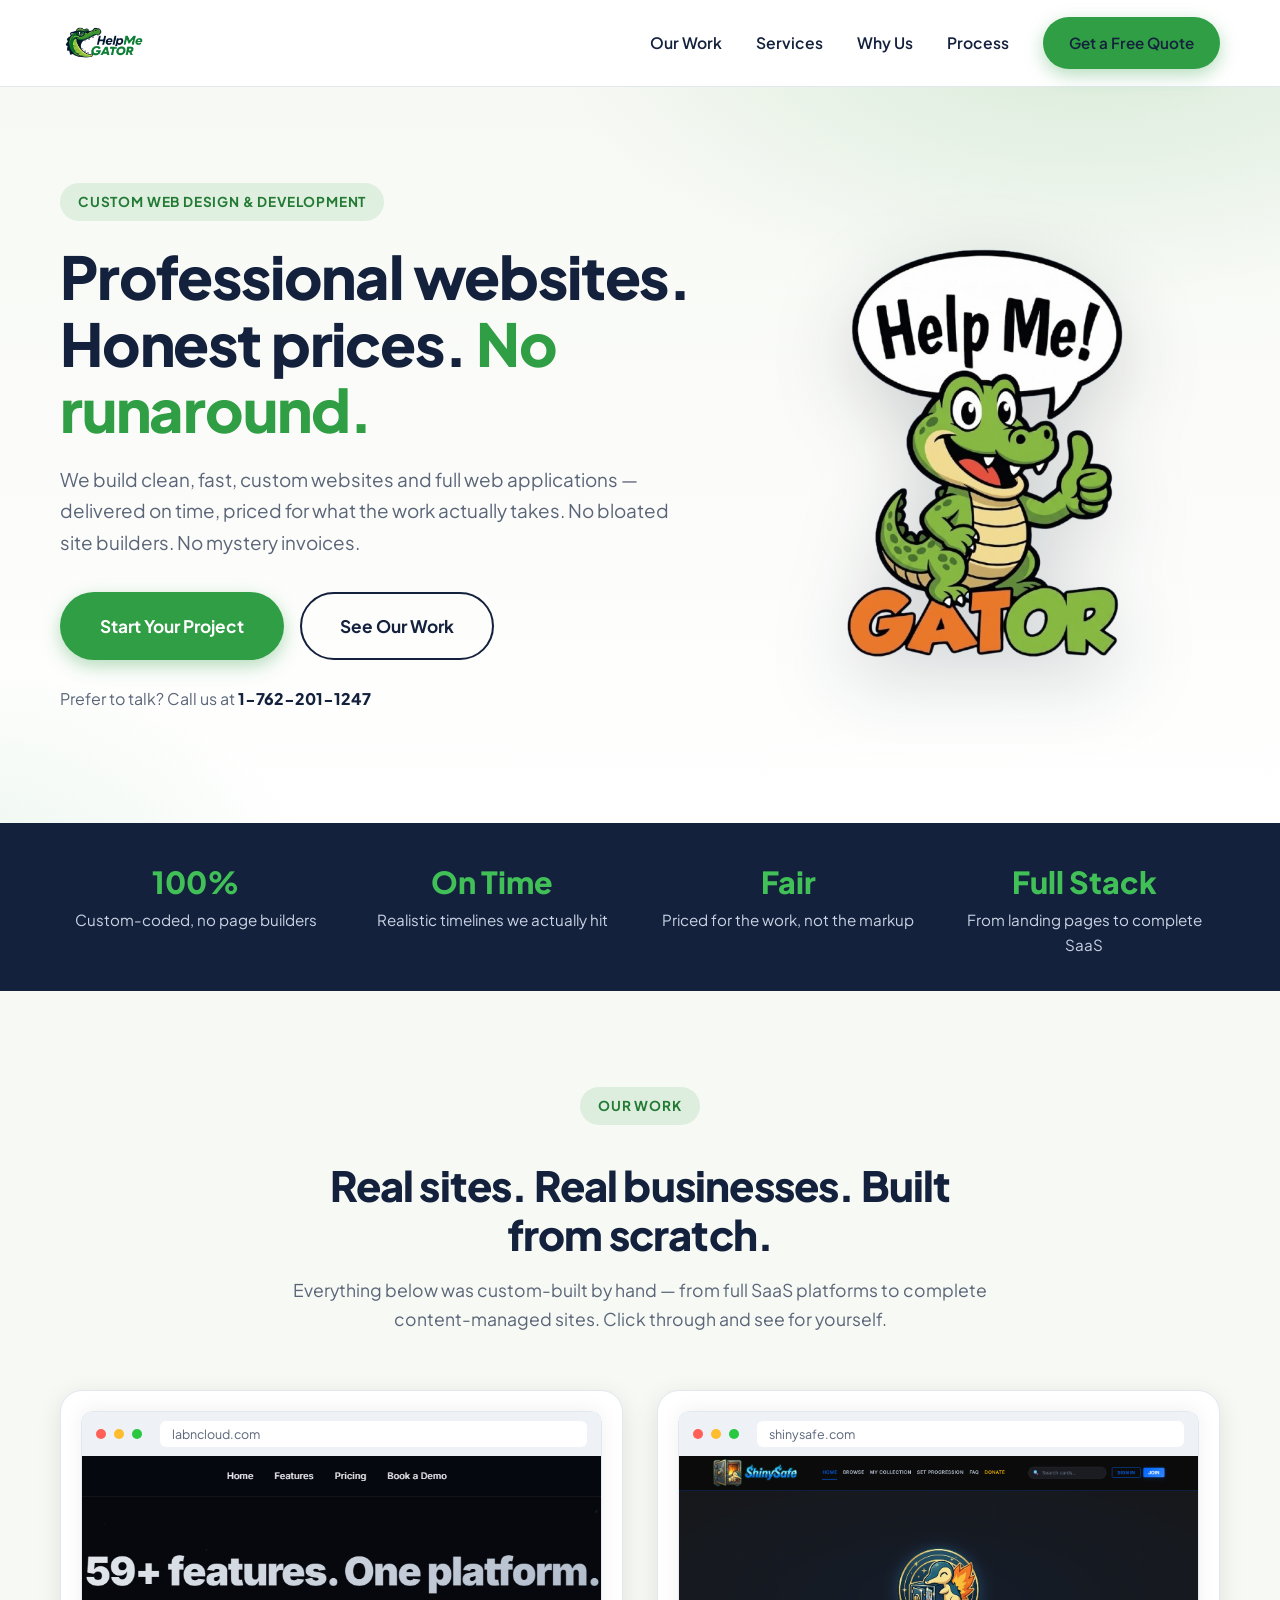
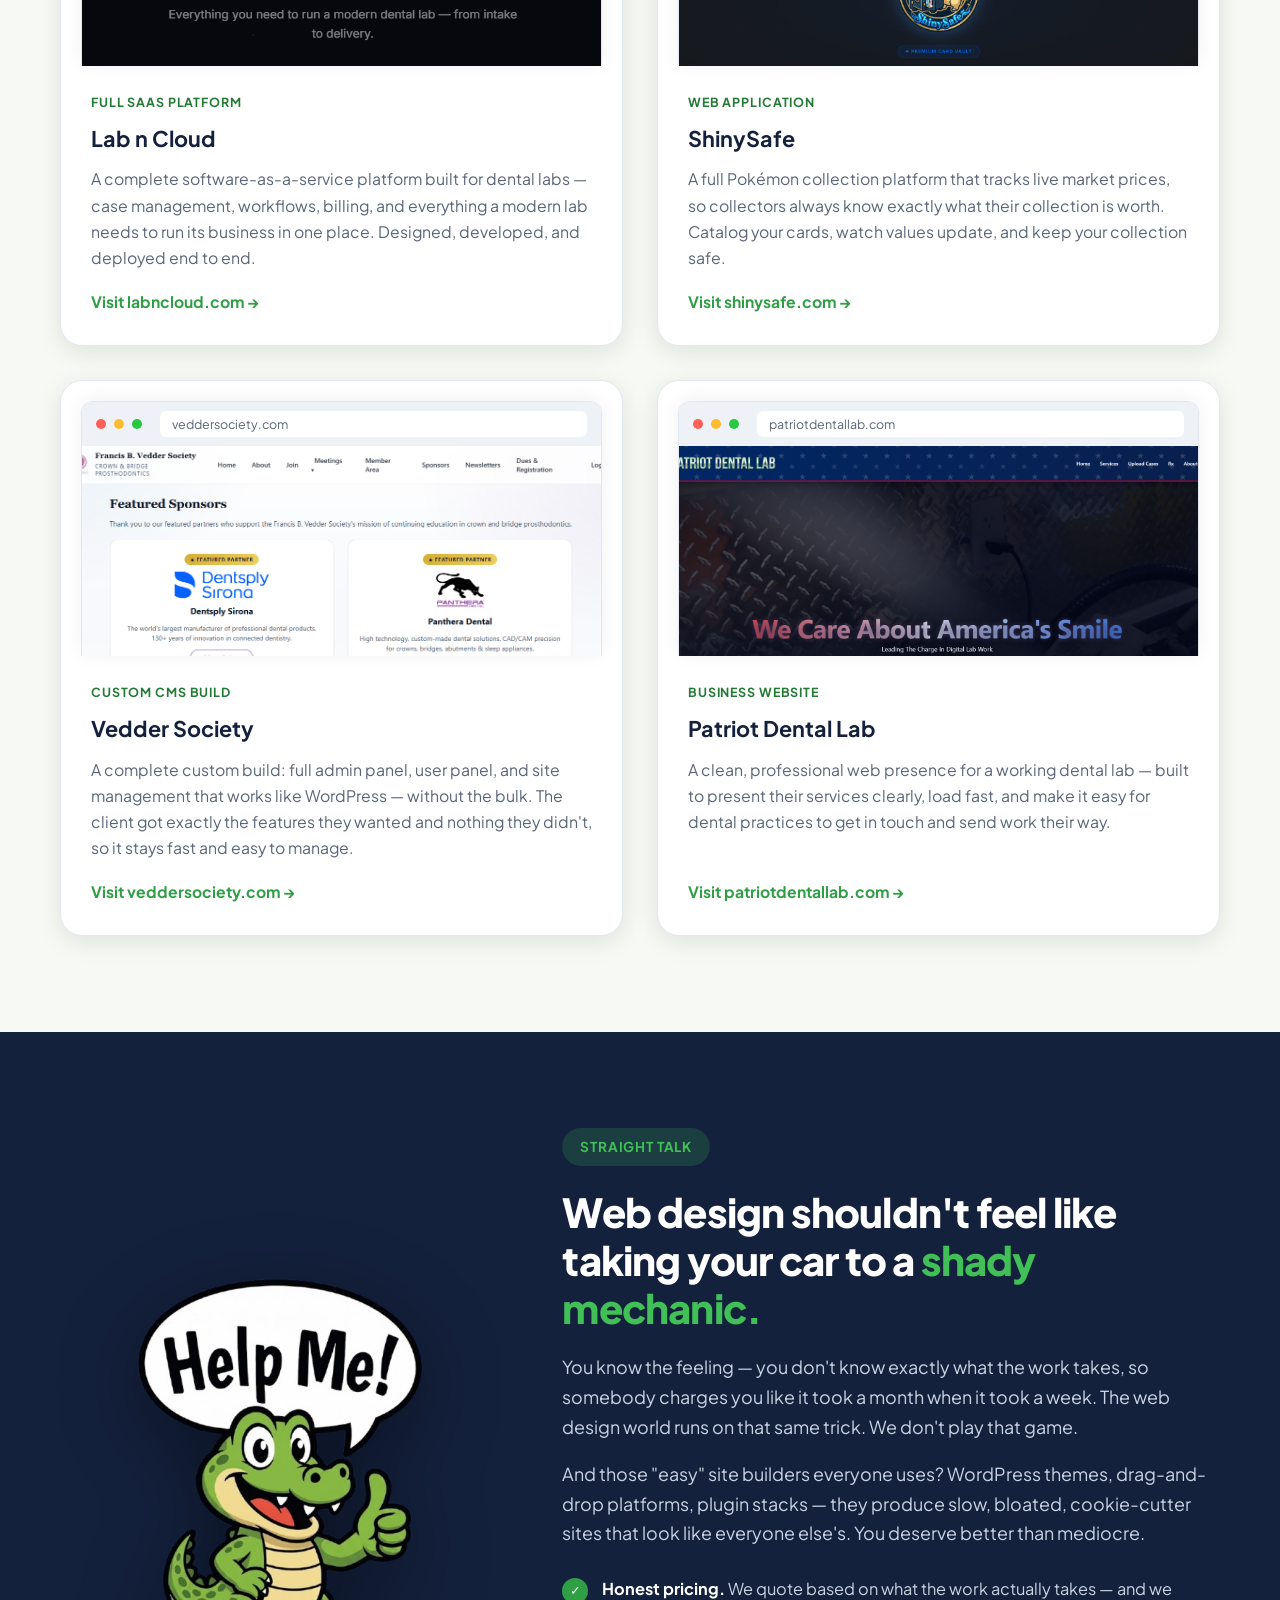
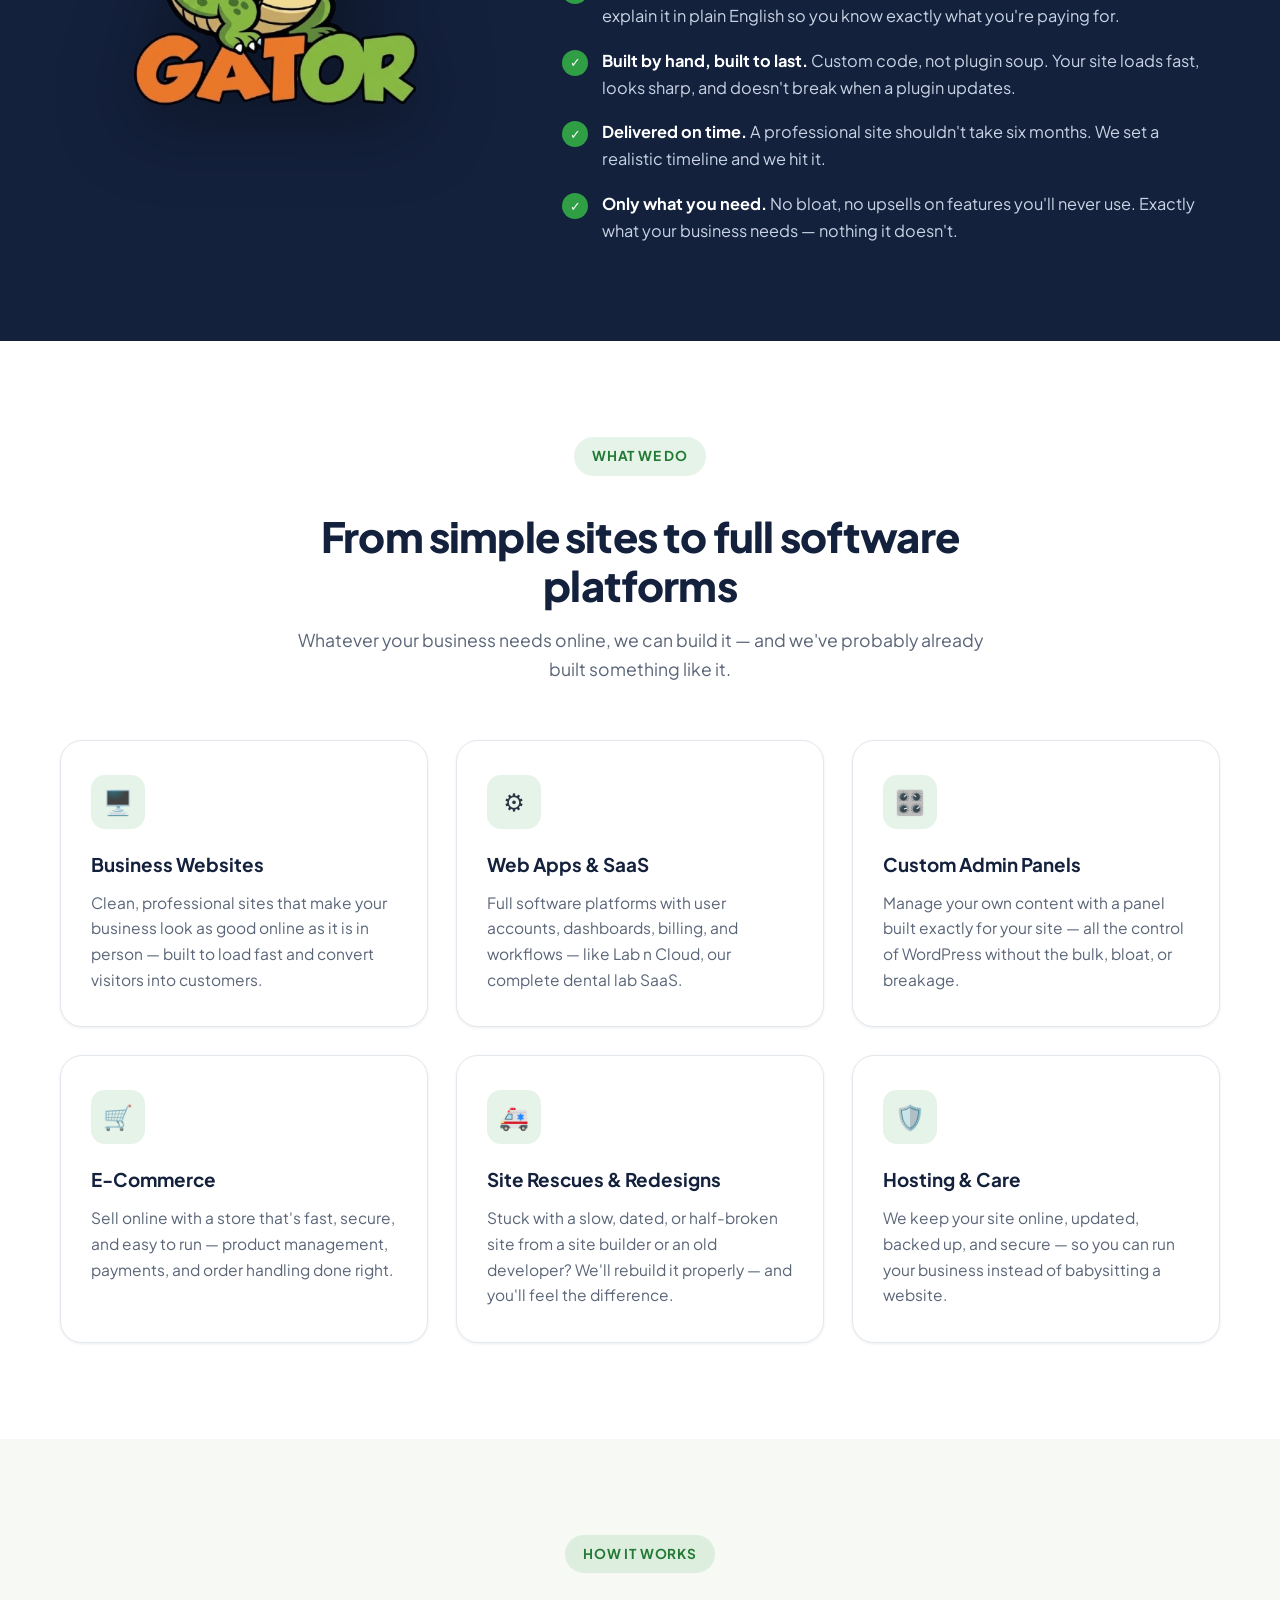
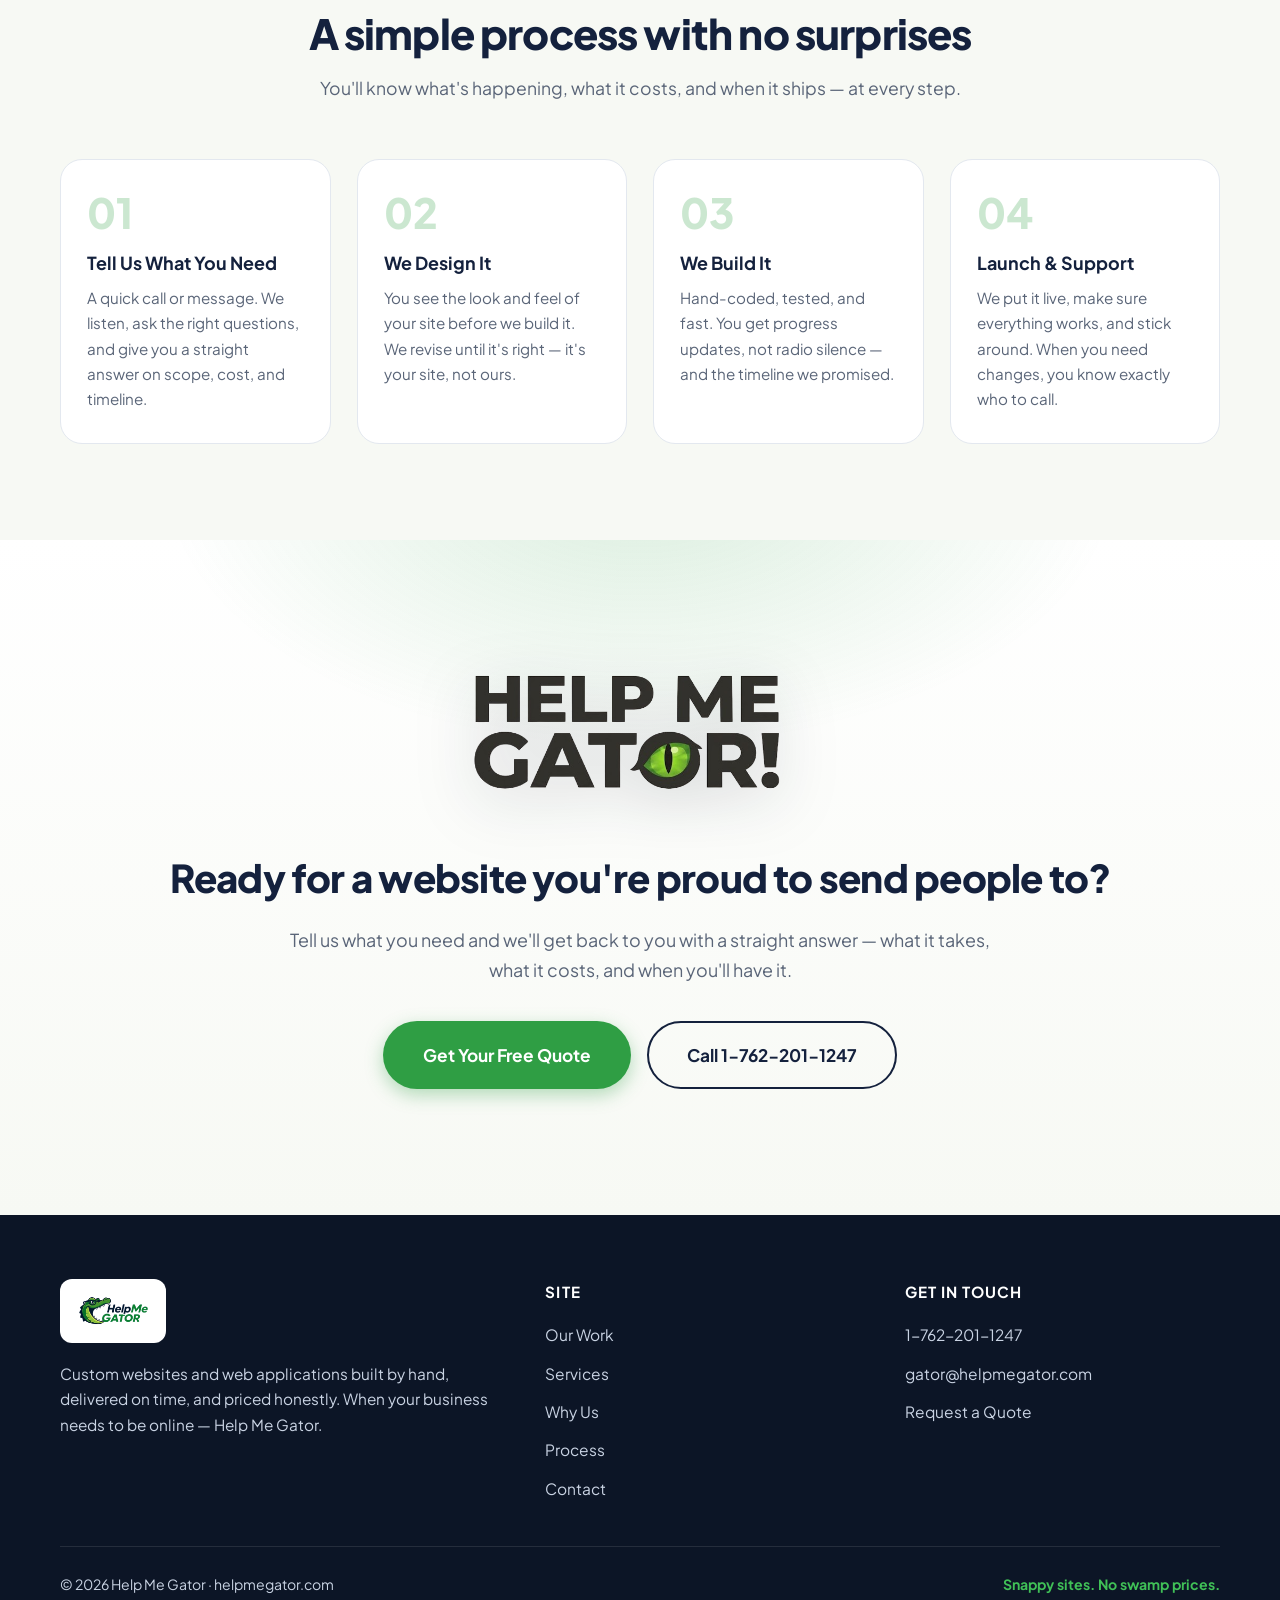
==== commit 9b593aa5: "Add gator@helpmegator.com to contact panel and footers Co-Authored-By: Claude Fable 5 <noreply@anthr" ====
--- a/index.html
+++ b/index.html
@@ -306,6 +306,7 @@
           <h4>Get In Touch</h4>
           <ul class="footer-links">
             <li><a href="tel:+17622011247">1-762-201-1247</a></li>
+            <li><a href="mailto:gator@helpmegator.com">gator@helpmegator.com</a></li>
             <li><a href="contact.html">Request a Quote</a></li>
           </ul>
         </div>
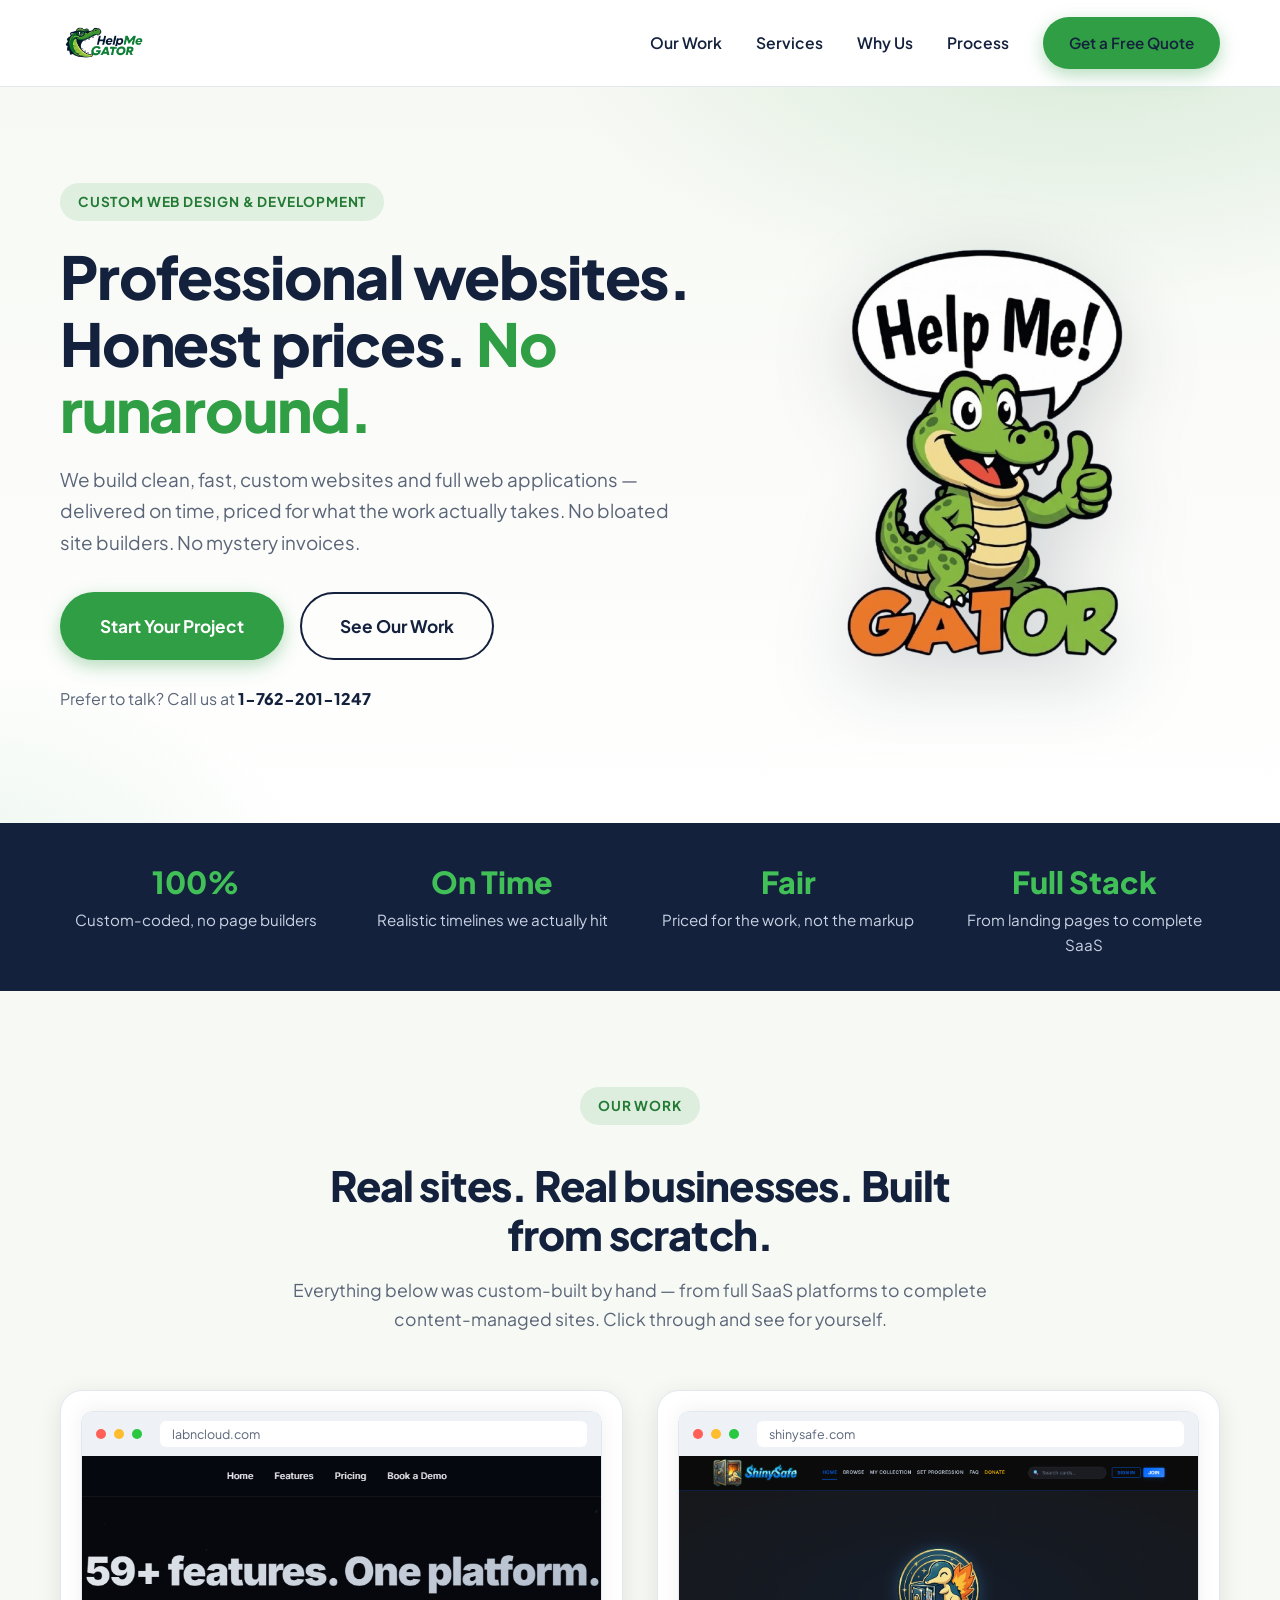
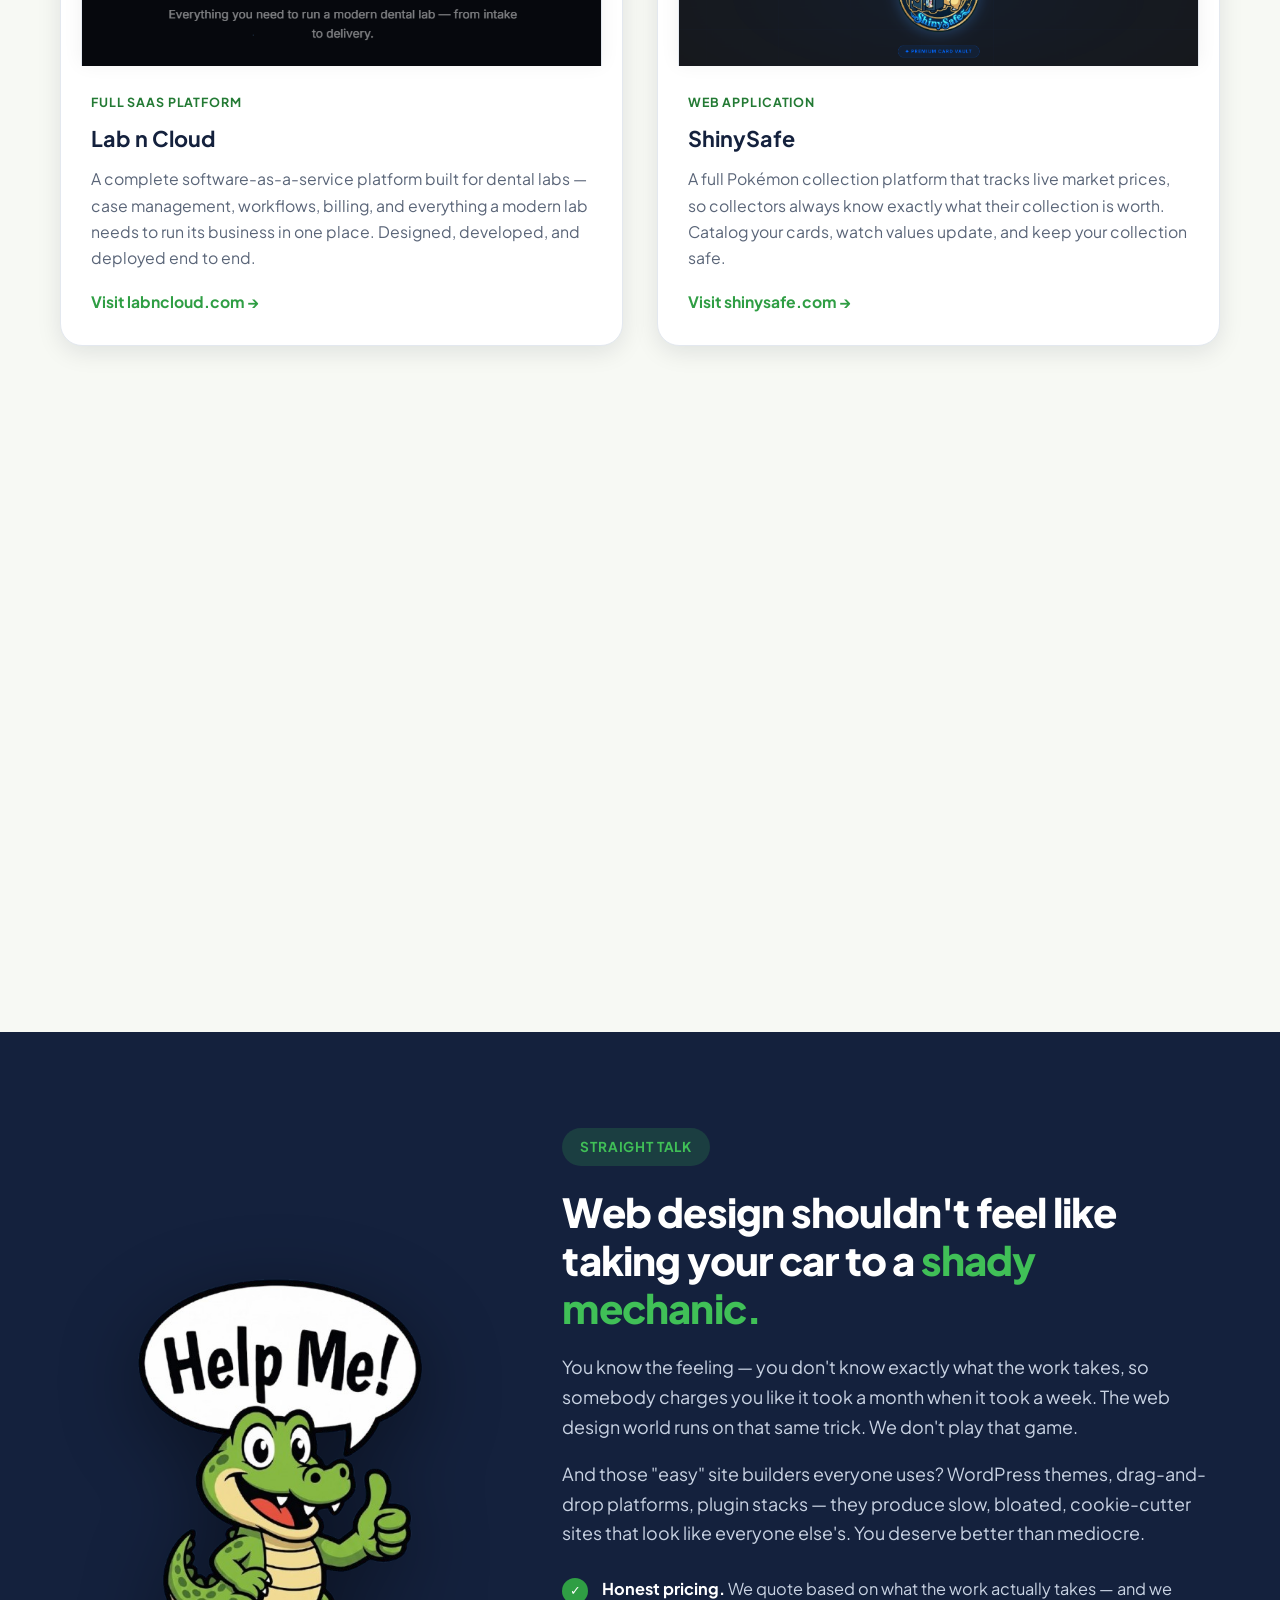
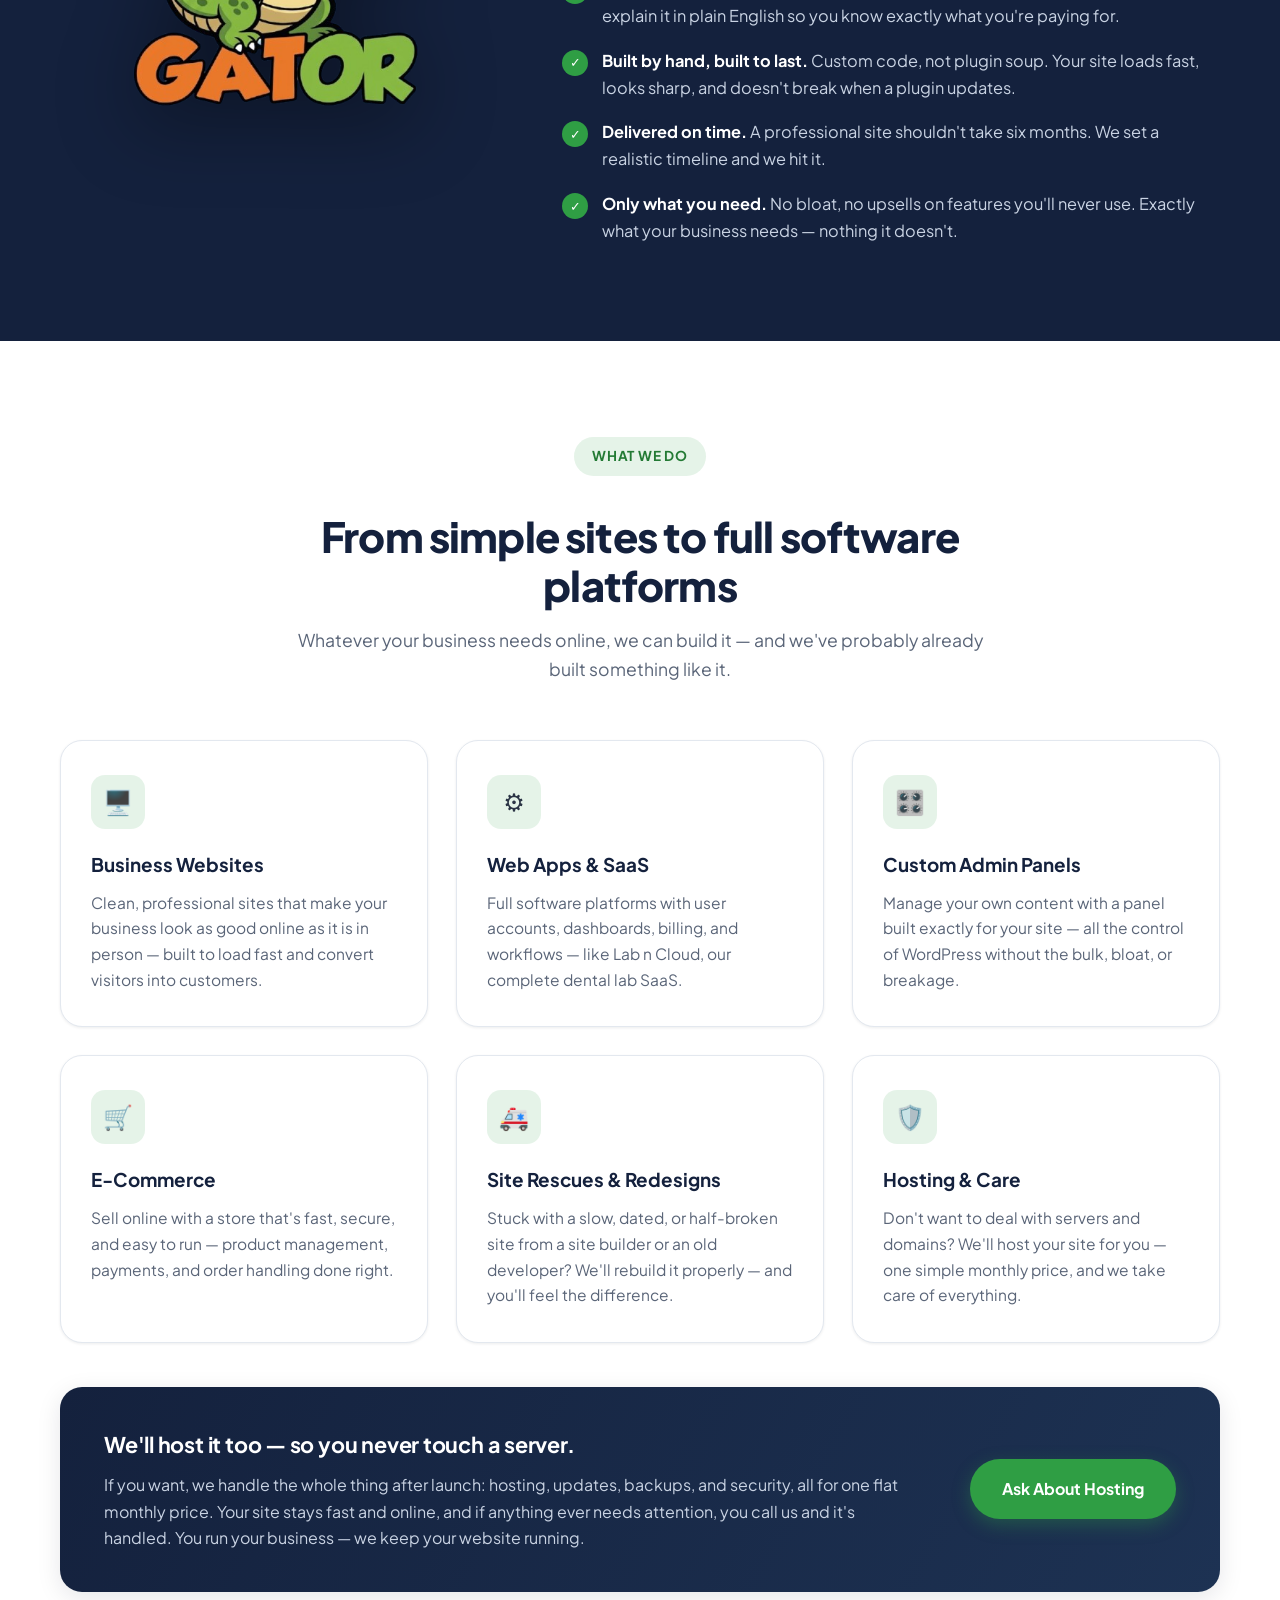
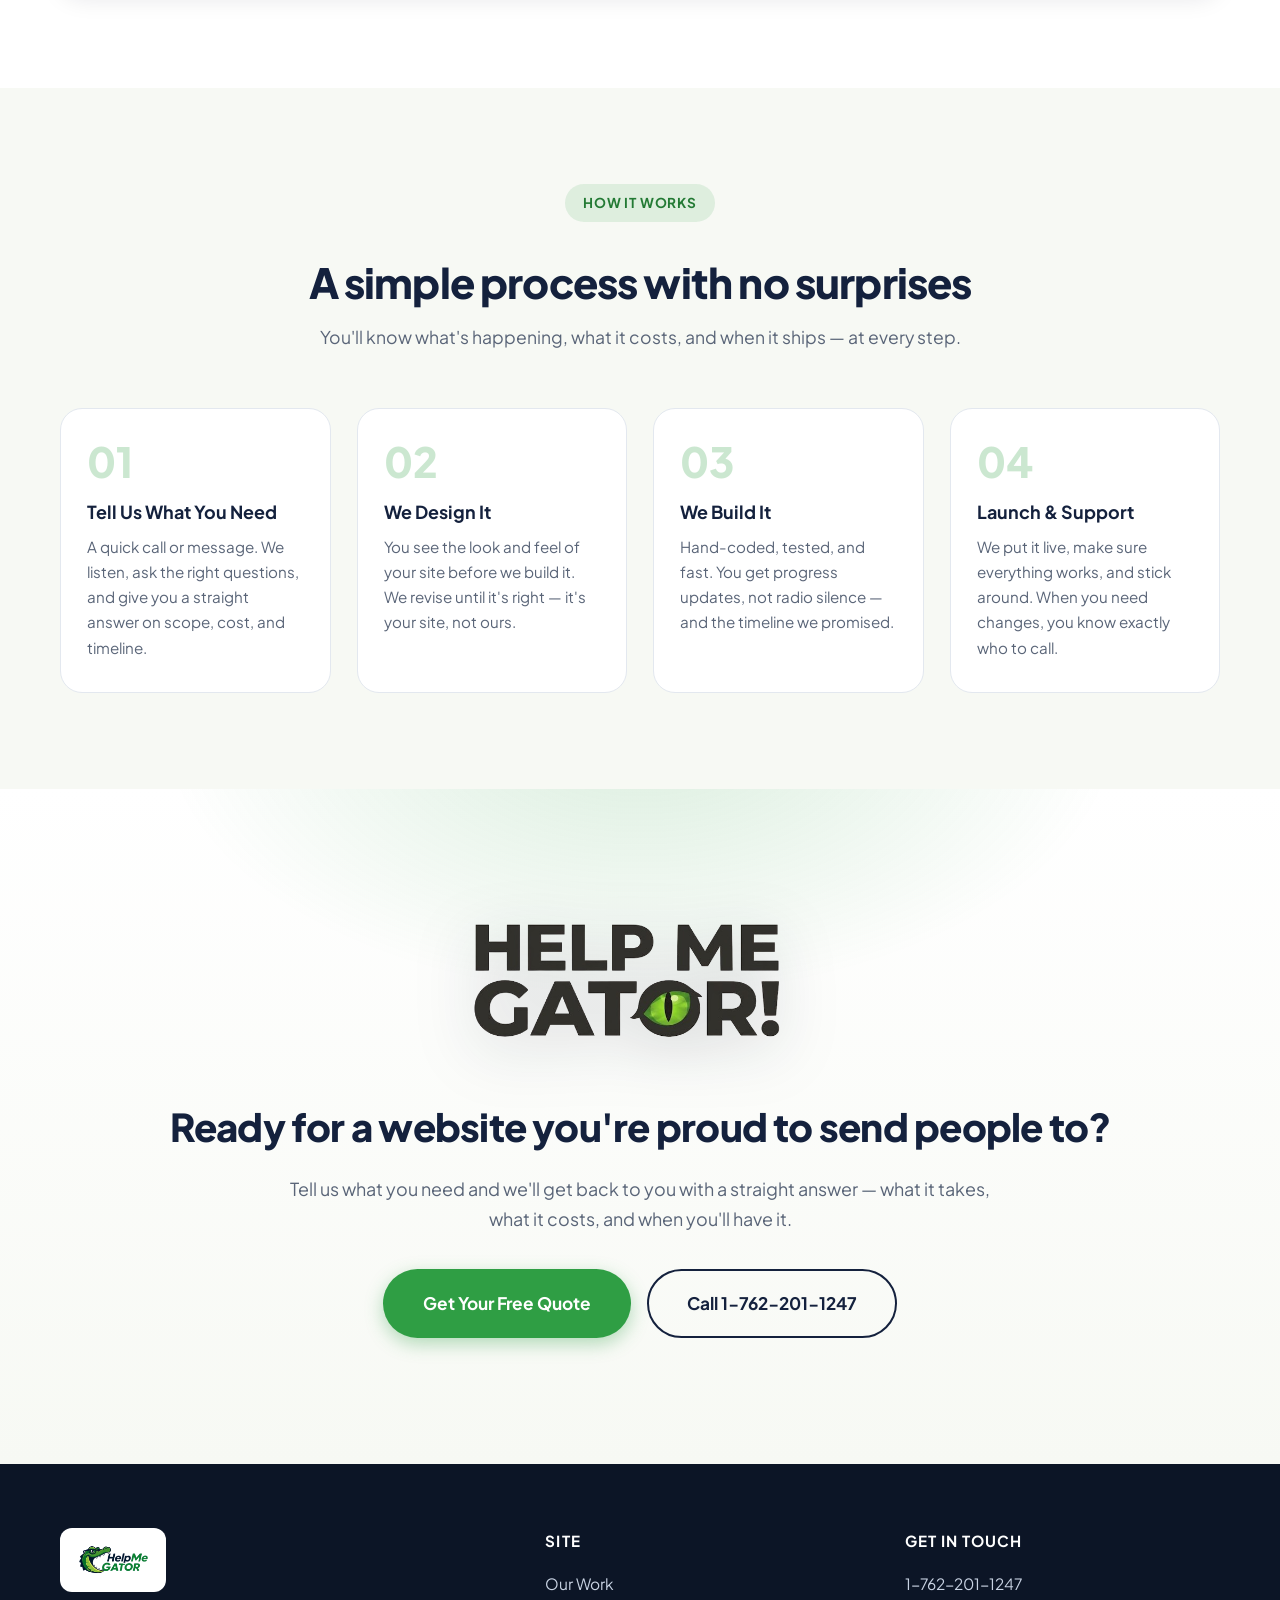
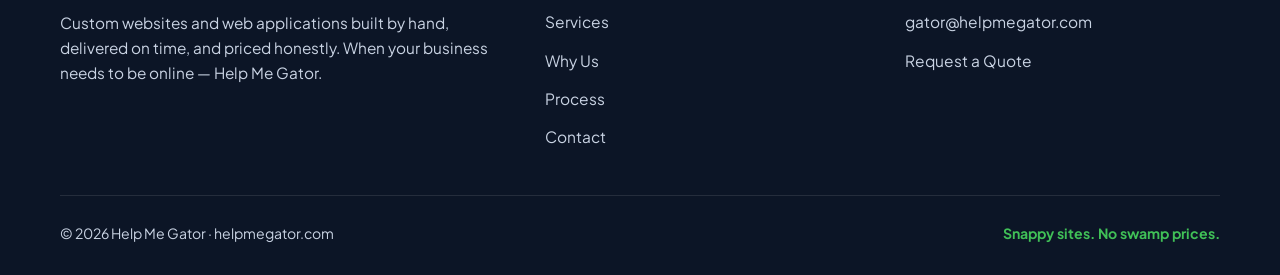
==== commit e6789d67: "Add monthly hosting offer: callout banner and updated Hosting & Care card Co-Authored-By: Claude Fab" ====
--- a/index.html
+++ b/index.html
@@ -230,8 +230,16 @@
         <div class="service-card reveal">
           <div class="service-icon">🛡️</div>
           <h3>Hosting &amp; Care</h3>
-          <p>We keep your site online, updated, backed up, and secure — so you can run your business instead of babysitting a website.</p>
-        </div>
+          <p>Don't want to deal with servers and domains? We'll host your site for you — one simple monthly price, and we take care of everything.</p>
+        </div>
+      </div>
+
+      <div class="hosting-callout reveal">
+        <div>
+          <h3>We'll host it too — so you never touch a server.</h3>
+          <p>If you want, we handle the whole thing after launch: hosting, updates, backups, and security, all for one flat monthly price. Your site stays fast and online, and if anything ever needs attention, you call us and it's handled. You run your business — we keep your website running.</p>
+        </div>
+        <a href="contact.html" class="btn btn-green">Ask About Hosting</a>
       </div>
     </div>
   </section>
--- a/styles.css
+++ b/styles.css
@@ -415,6 +415,31 @@
 }
 .service-card h3 { color: var(--navy); font-size: 1.18rem; margin-bottom: 10px; }
 .service-card p { color: var(--text-soft); font-size: .97rem; }
+
+/* ---------- Hosting callout ---------- */
+.hosting-callout {
+  margin-top: 44px;
+  background: linear-gradient(120deg, var(--navy) 0%, #1d3253 100%);
+  border-radius: var(--radius-lg);
+  padding: 40px 44px;
+  display: flex;
+  align-items: center;
+  justify-content: space-between;
+  gap: 36px;
+  box-shadow: var(--shadow-md);
+}
+.hosting-callout h3 {
+  color: #fff;
+  font-size: 1.35rem;
+  letter-spacing: -0.01em;
+  margin-bottom: 10px;
+}
+.hosting-callout p {
+  color: var(--text-on-dark);
+  font-size: 1rem;
+  max-width: 68ch;
+}
+.hosting-callout .btn { flex: none; }
 
 /* ---------- Process ---------- */
 .process { background: var(--cream); }
@@ -647,6 +672,7 @@
   .nav-links .btn { margin-top: 8px; justify-content: center; width: 100%; }
   .nav-toggle { display: block; }
   .services-grid, .process-grid { grid-template-columns: 1fr; }
+  .hosting-callout { flex-direction: column; align-items: flex-start; padding: 32px 26px; }
   .form-row { grid-template-columns: 1fr; gap: 0; }
   .section { padding: 68px 0; }
   .cta-band .wordmark-wrap { padding: 18px 22px; }
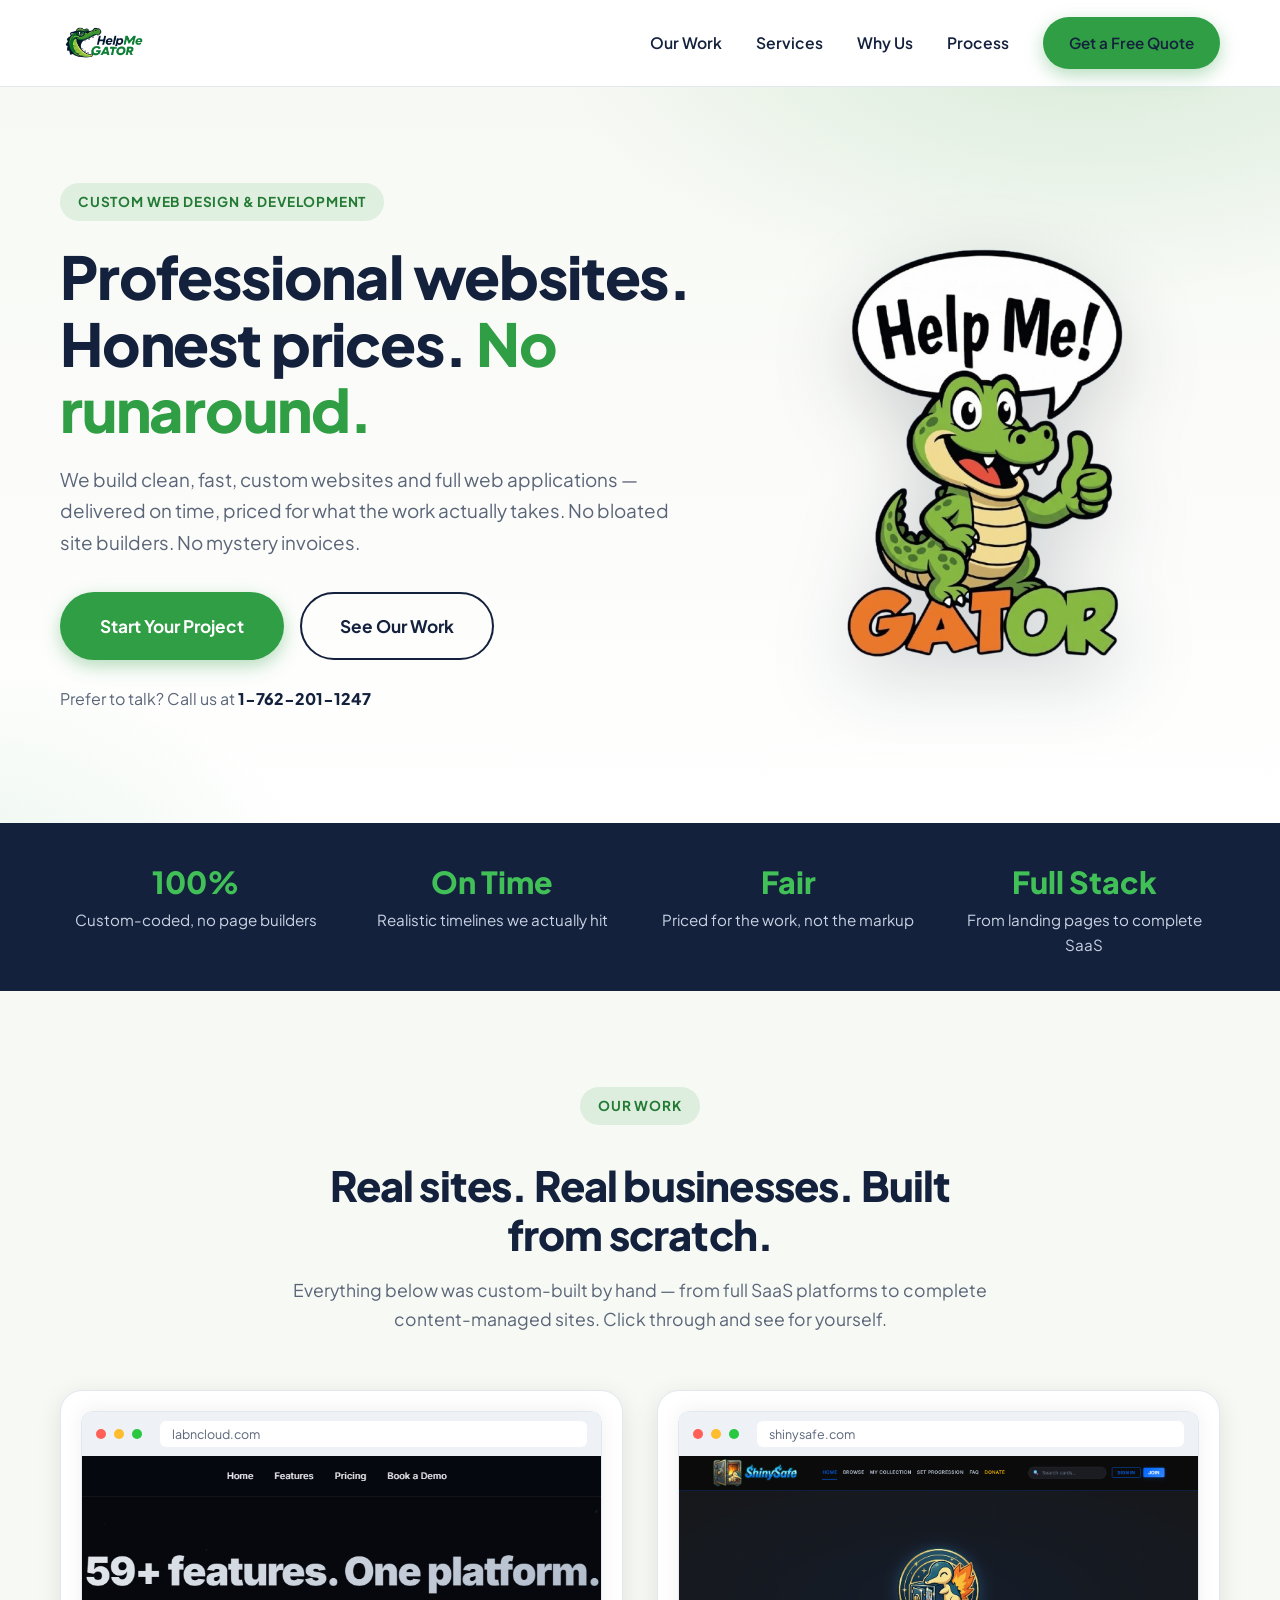
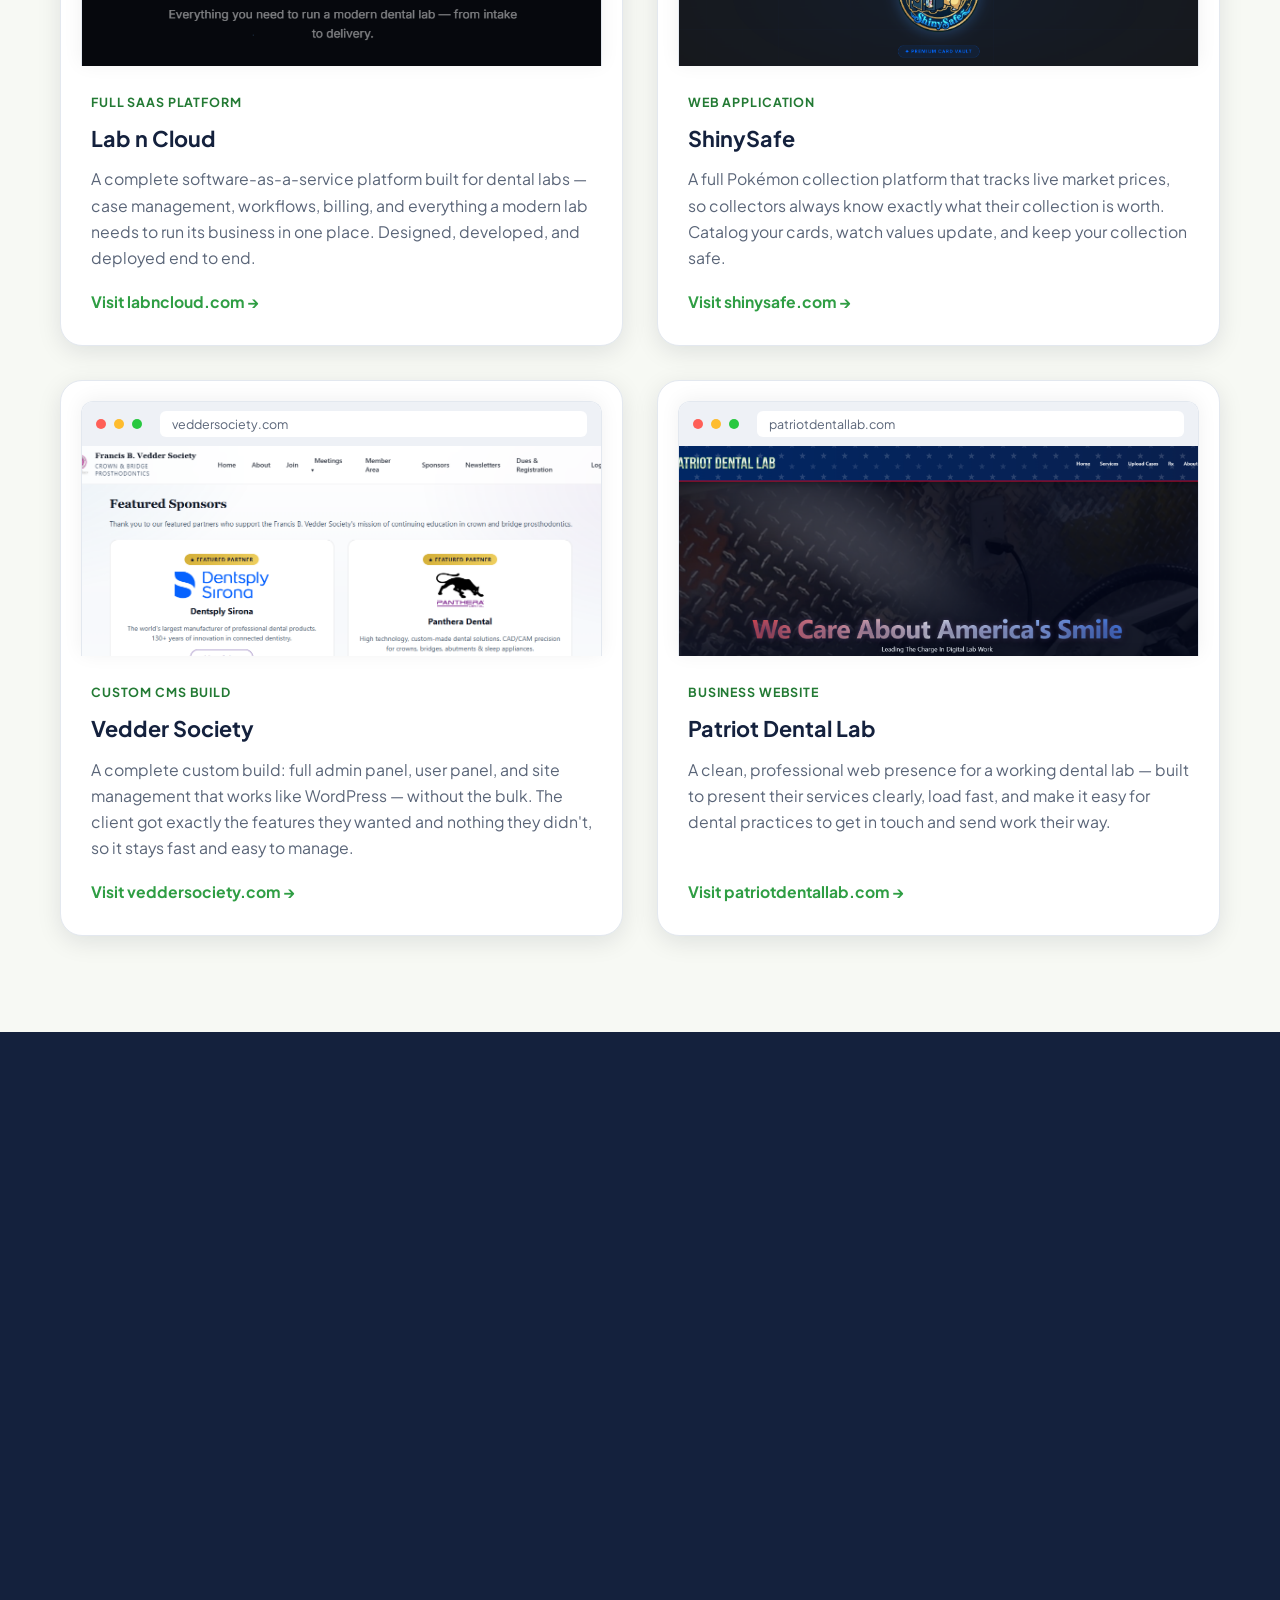
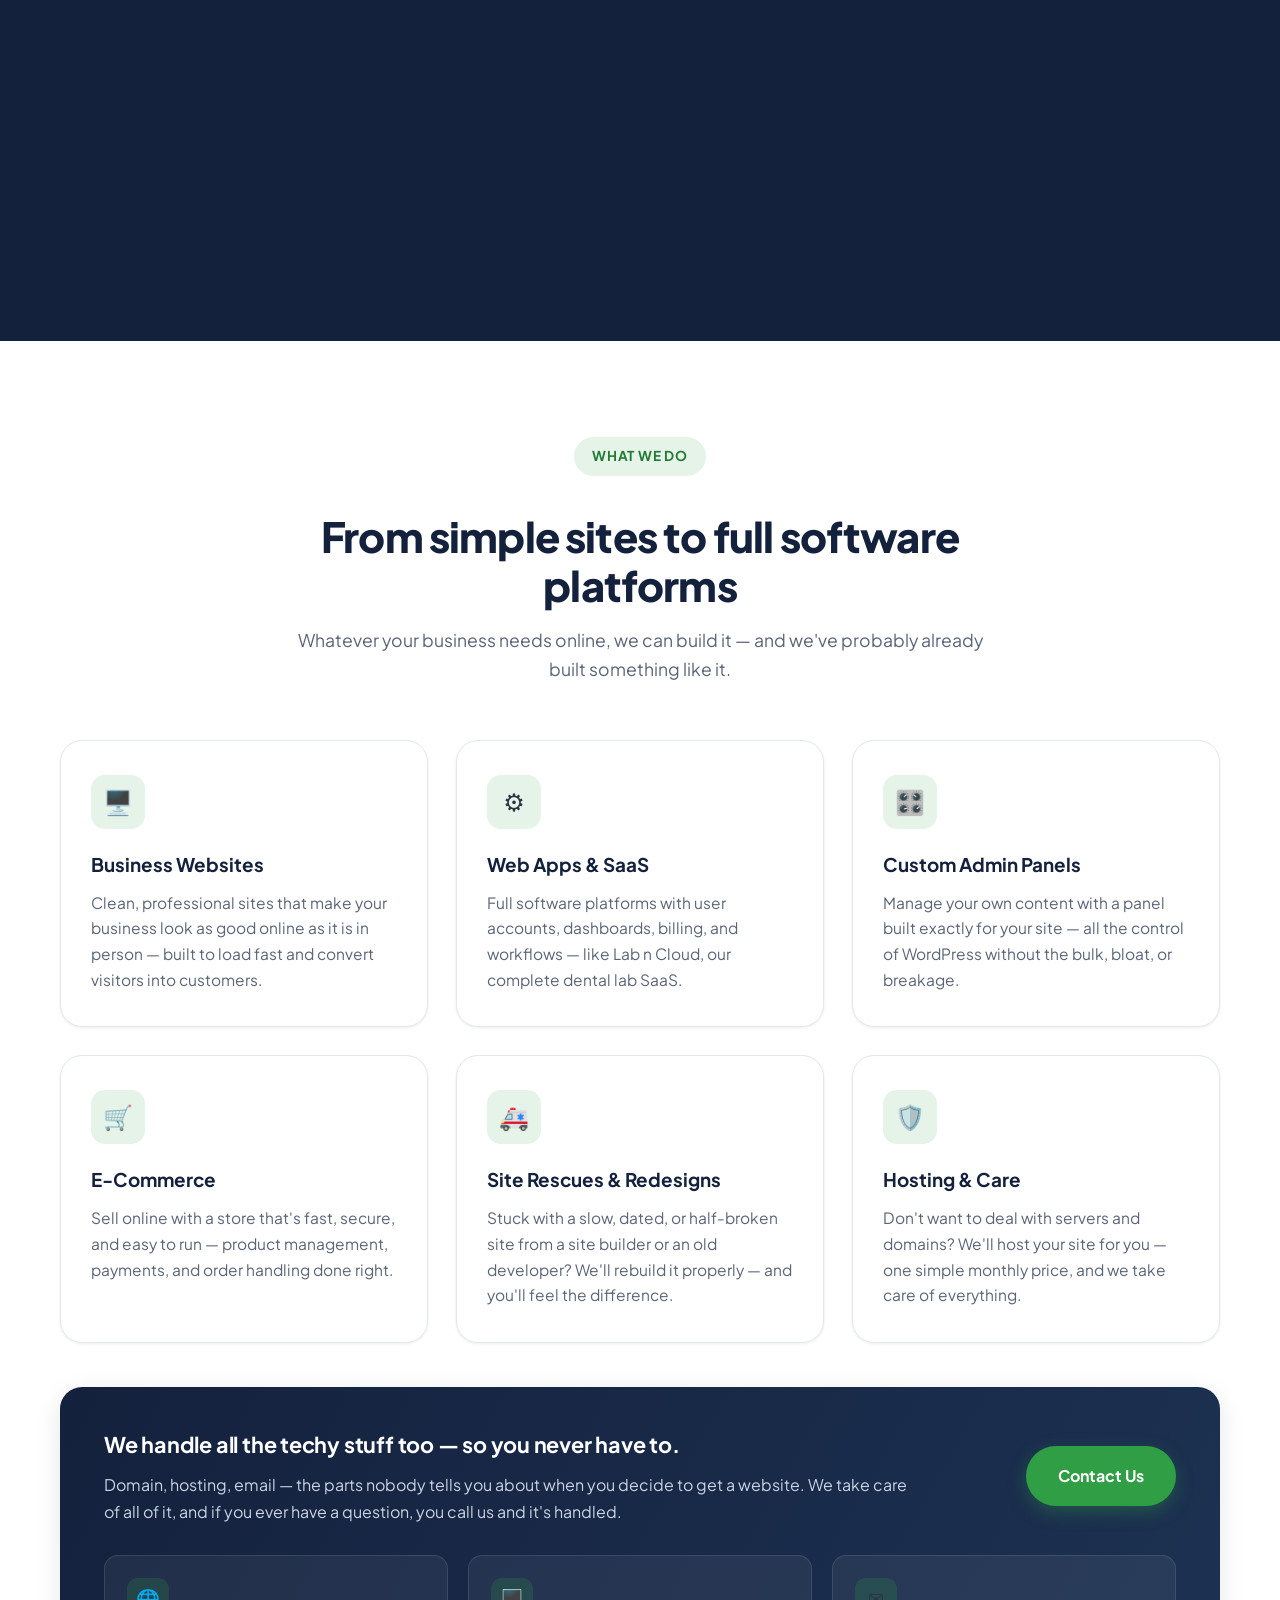
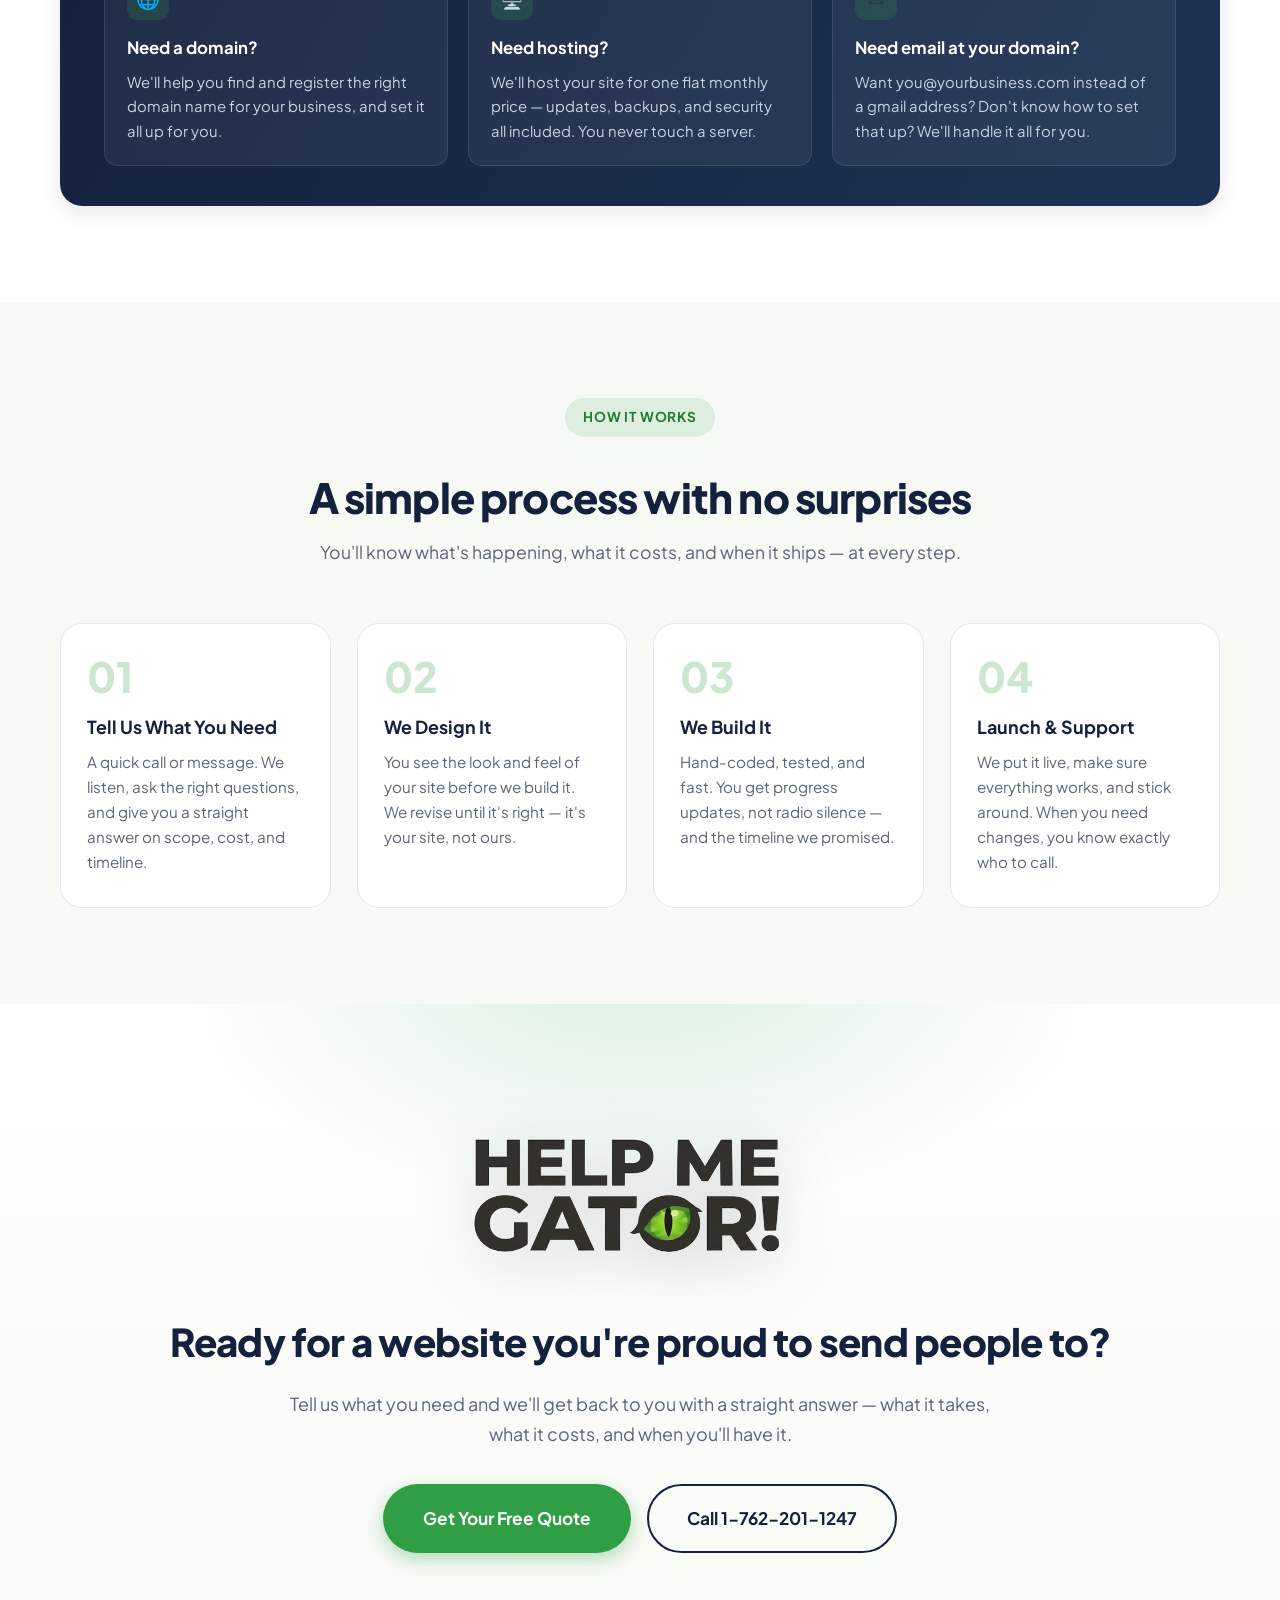
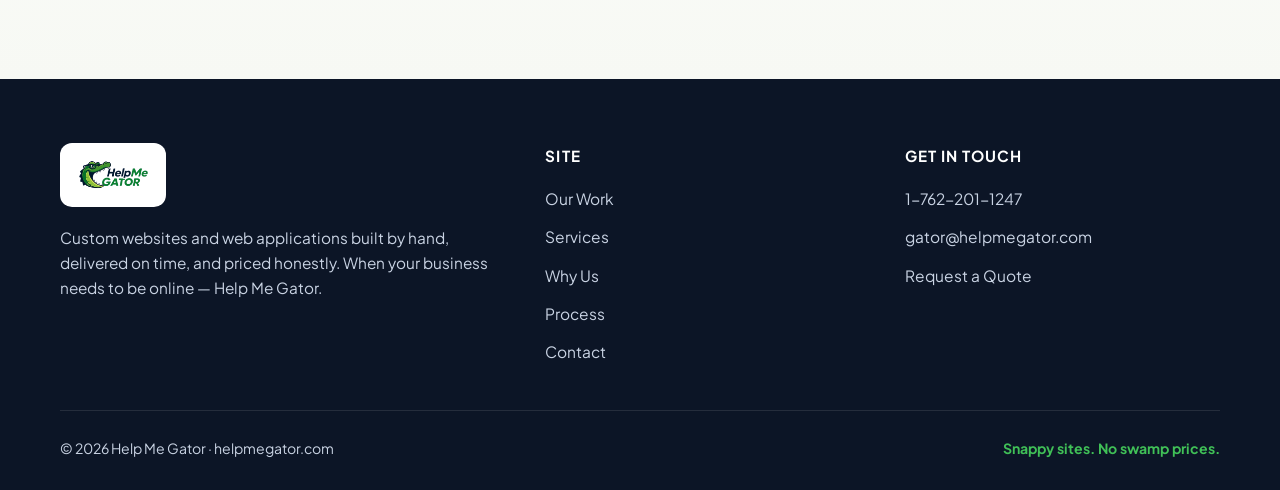
==== commit 2ae230c1: "Expand hosting callout to cover domains and business email setup Co-Authored-By: Claude Fable 5 <nor" ====
--- a/index.html
+++ b/index.html
@@ -235,11 +235,30 @@
       </div>
 
       <div class="hosting-callout reveal">
-        <div>
-          <h3>We'll host it too — so you never touch a server.</h3>
-          <p>If you want, we handle the whole thing after launch: hosting, updates, backups, and security, all for one flat monthly price. Your site stays fast and online, and if anything ever needs attention, you call us and it's handled. You run your business — we keep your website running.</p>
-        </div>
-        <a href="contact.html" class="btn btn-green">Ask About Hosting</a>
+        <div class="callout-head">
+          <div>
+            <h3>We handle all the techy stuff too — so you never have to.</h3>
+            <p>Domain, hosting, email — the parts nobody tells you about when you decide to get a website. We take care of all of it, and if you ever have a question, you call us and it's handled.</p>
+          </div>
+          <a href="contact.html" class="btn btn-green">Contact Us</a>
+        </div>
+        <div class="callout-items">
+          <div class="callout-item">
+            <div class="ci-icon">🌐</div>
+            <h4>Need a domain?</h4>
+            <p>We'll help you find and register the right domain name for your business, and set it all up for you.</p>
+          </div>
+          <div class="callout-item">
+            <div class="ci-icon">🖥️</div>
+            <h4>Need hosting?</h4>
+            <p>We'll host your site for one flat monthly price — updates, backups, and security all included. You never touch a server.</p>
+          </div>
+          <div class="callout-item">
+            <div class="ci-icon">✉️</div>
+            <h4>Need email at your domain?</h4>
+            <p>Want you@yourbusiness.com instead of a gmail address? Don't know how to set that up? We'll handle it all for you.</p>
+          </div>
+        </div>
       </div>
     </div>
   </section>
--- a/styles.css
+++ b/styles.css
@@ -422,11 +422,14 @@
   background: linear-gradient(120deg, var(--navy) 0%, #1d3253 100%);
   border-radius: var(--radius-lg);
   padding: 40px 44px;
+  box-shadow: var(--shadow-md);
+}
+.callout-head {
   display: flex;
   align-items: center;
   justify-content: space-between;
   gap: 36px;
-  box-shadow: var(--shadow-md);
+  margin-bottom: 30px;
 }
 .hosting-callout h3 {
   color: #fff;
@@ -434,12 +437,40 @@
   letter-spacing: -0.01em;
   margin-bottom: 10px;
 }
-.hosting-callout p {
+.callout-head p {
   color: var(--text-on-dark);
   font-size: 1rem;
   max-width: 68ch;
 }
-.hosting-callout .btn { flex: none; }
+.callout-head .btn { flex: none; }
+.callout-items {
+  display: grid;
+  grid-template-columns: repeat(3, 1fr);
+  gap: 20px;
+}
+.callout-item {
+  background: rgba(255,255,255,0.06);
+  border: 1px solid rgba(255,255,255,0.10);
+  border-radius: var(--radius);
+  padding: 22px 22px;
+}
+.callout-item .ci-icon {
+  width: 42px; height: 42px;
+  border-radius: 11px;
+  background: rgba(47,158,68,0.2);
+  display: flex; align-items: center; justify-content: center;
+  font-size: 1.2rem;
+  margin-bottom: 14px;
+}
+.callout-item h4 {
+  color: #fff;
+  font-size: 1.05rem;
+  margin-bottom: 8px;
+}
+.callout-item p {
+  color: var(--text-on-dark);
+  font-size: .93rem;
+}
 
 /* ---------- Process ---------- */
 .process { background: var(--cream); }
@@ -672,7 +703,9 @@
   .nav-links .btn { margin-top: 8px; justify-content: center; width: 100%; }
   .nav-toggle { display: block; }
   .services-grid, .process-grid { grid-template-columns: 1fr; }
-  .hosting-callout { flex-direction: column; align-items: flex-start; padding: 32px 26px; }
+  .hosting-callout { padding: 32px 26px; }
+  .callout-head { flex-direction: column; align-items: flex-start; gap: 20px; }
+  .callout-items { grid-template-columns: 1fr; }
   .form-row { grid-template-columns: 1fr; gap: 0; }
   .section { padding: 68px 0; }
   .cta-band .wordmark-wrap { padding: 18px 22px; }
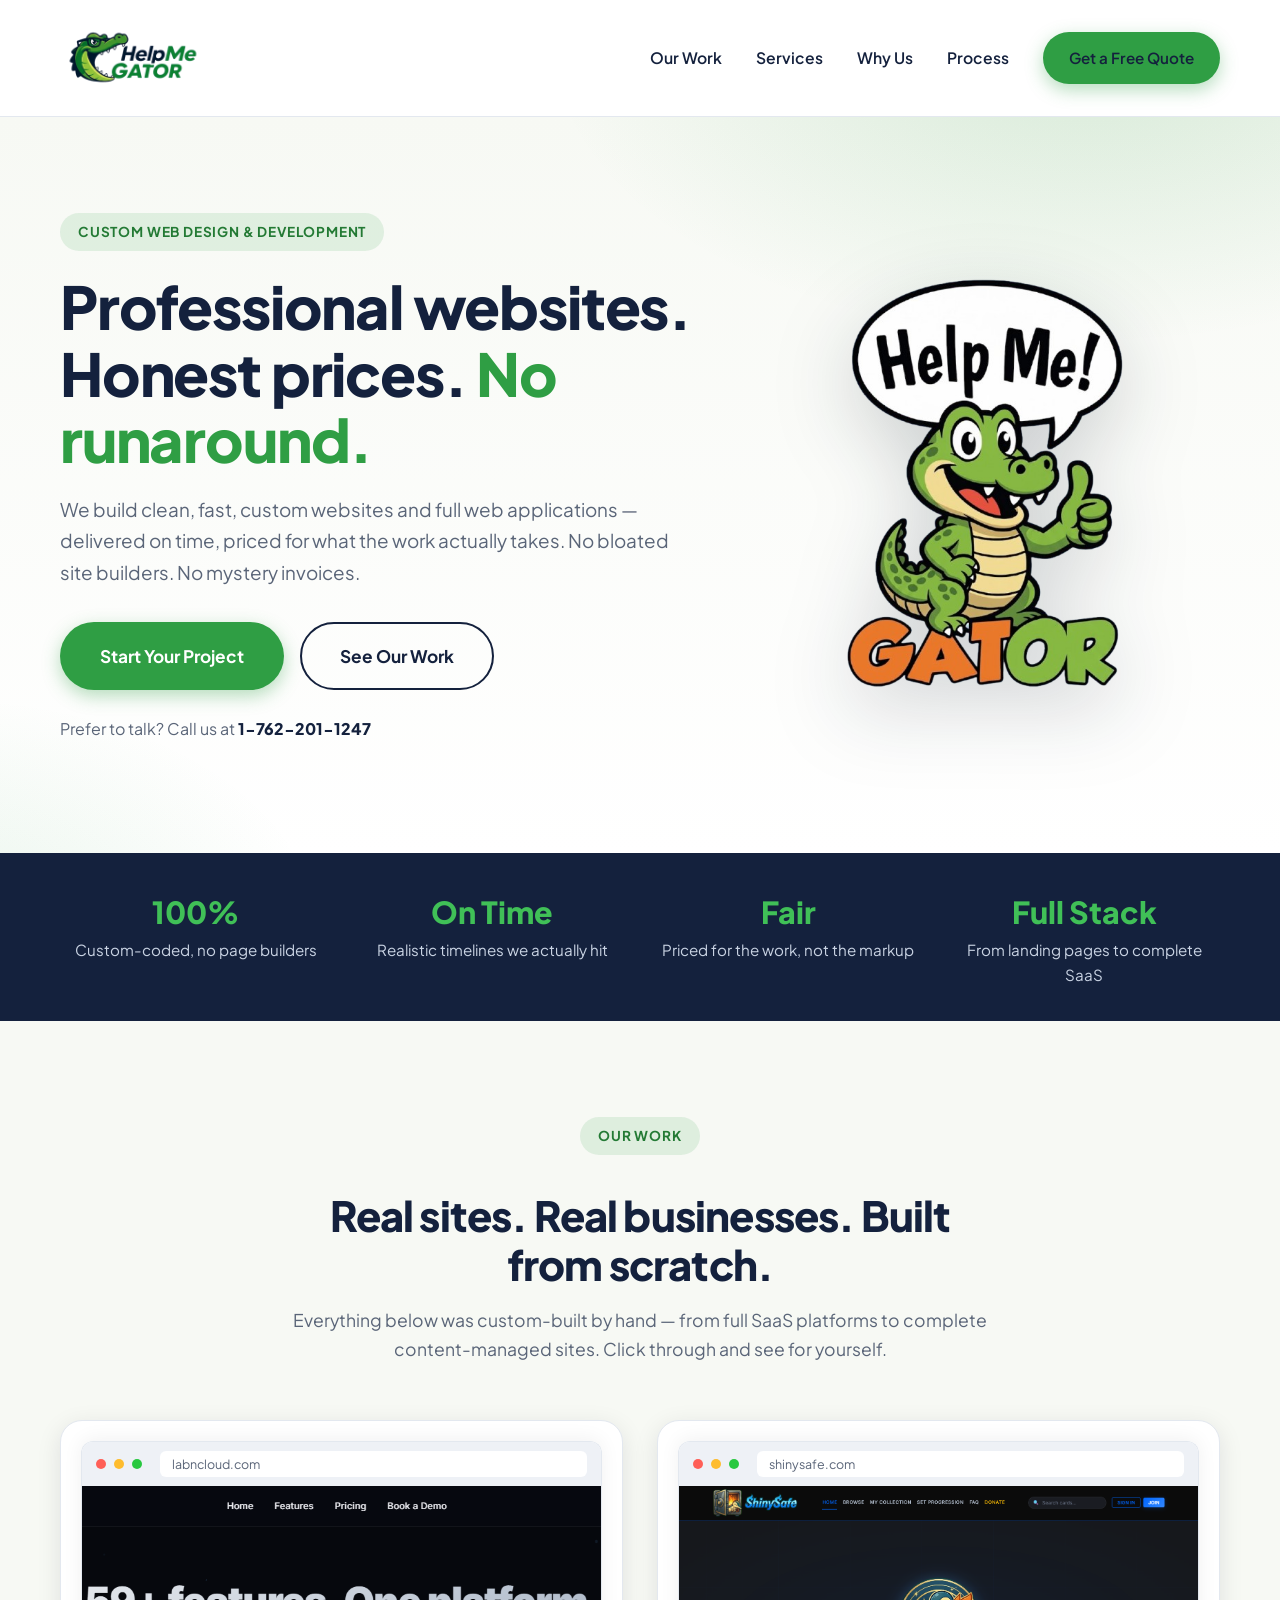
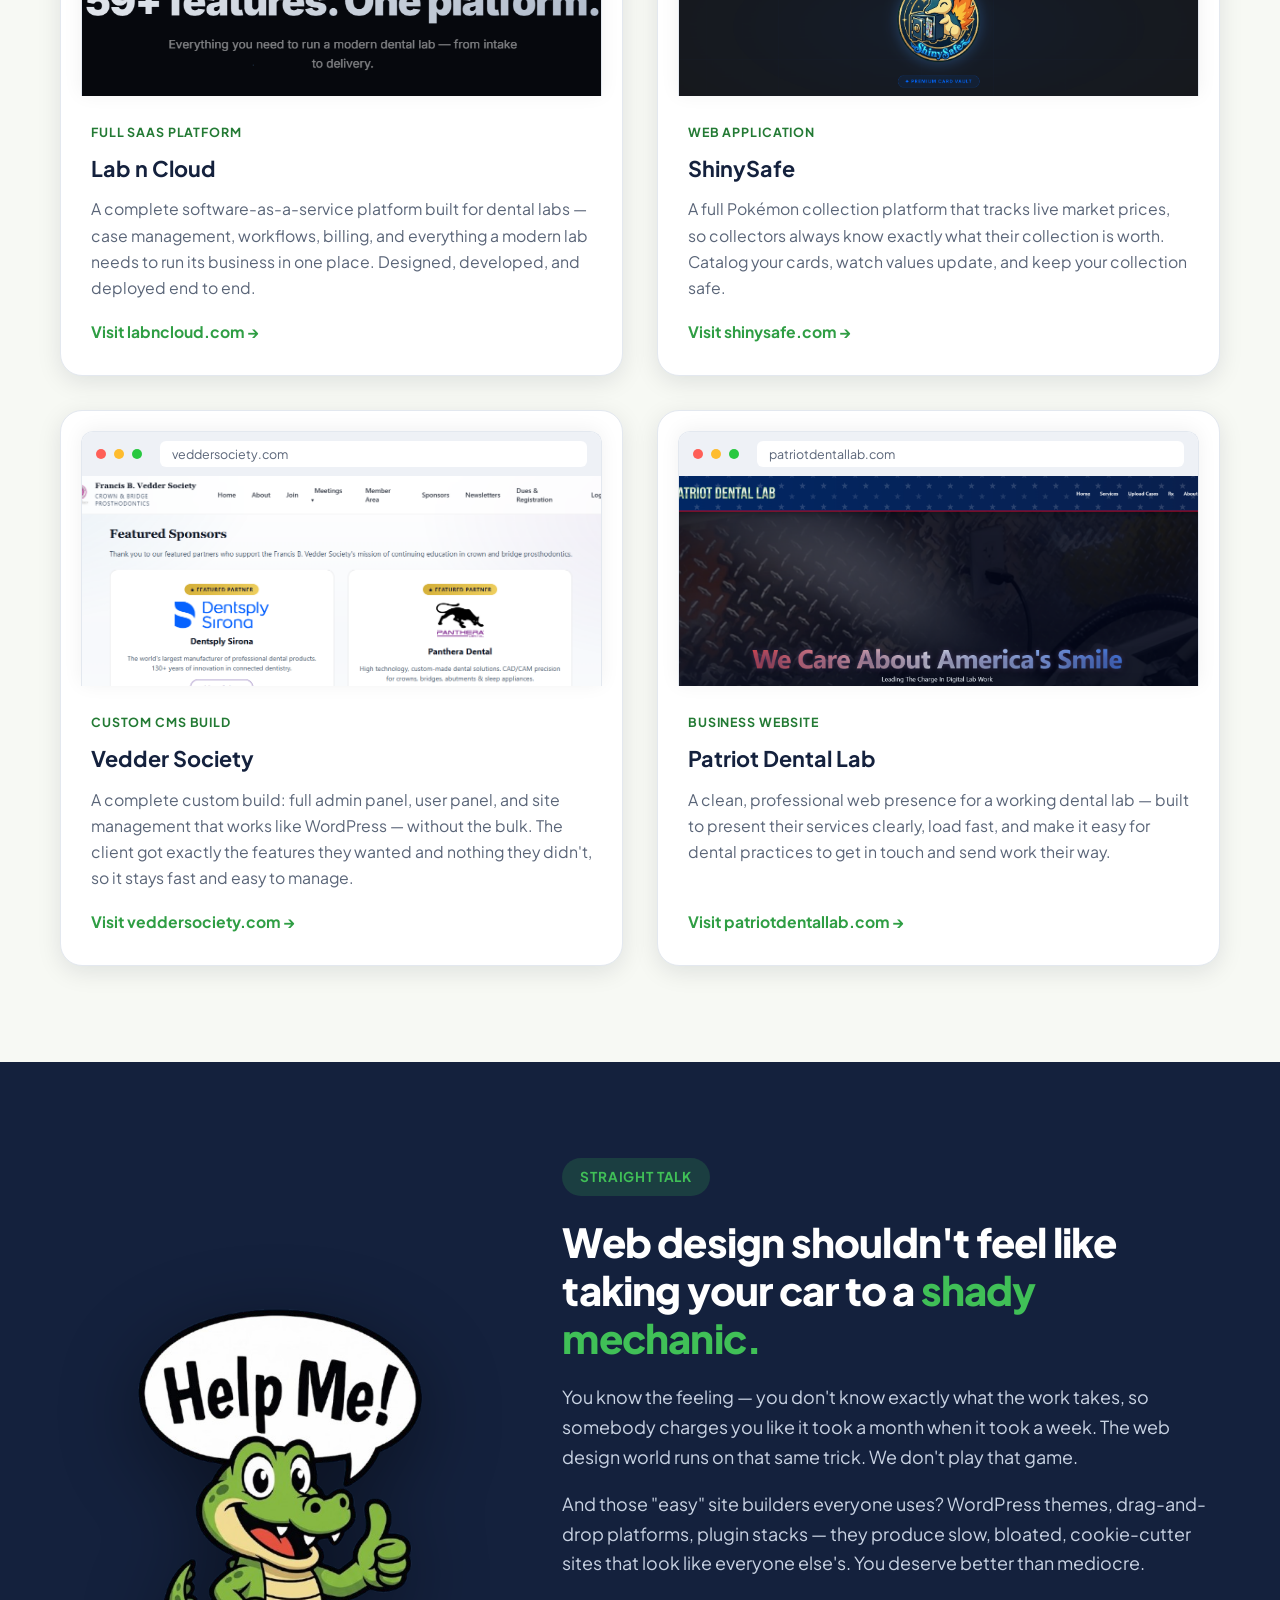
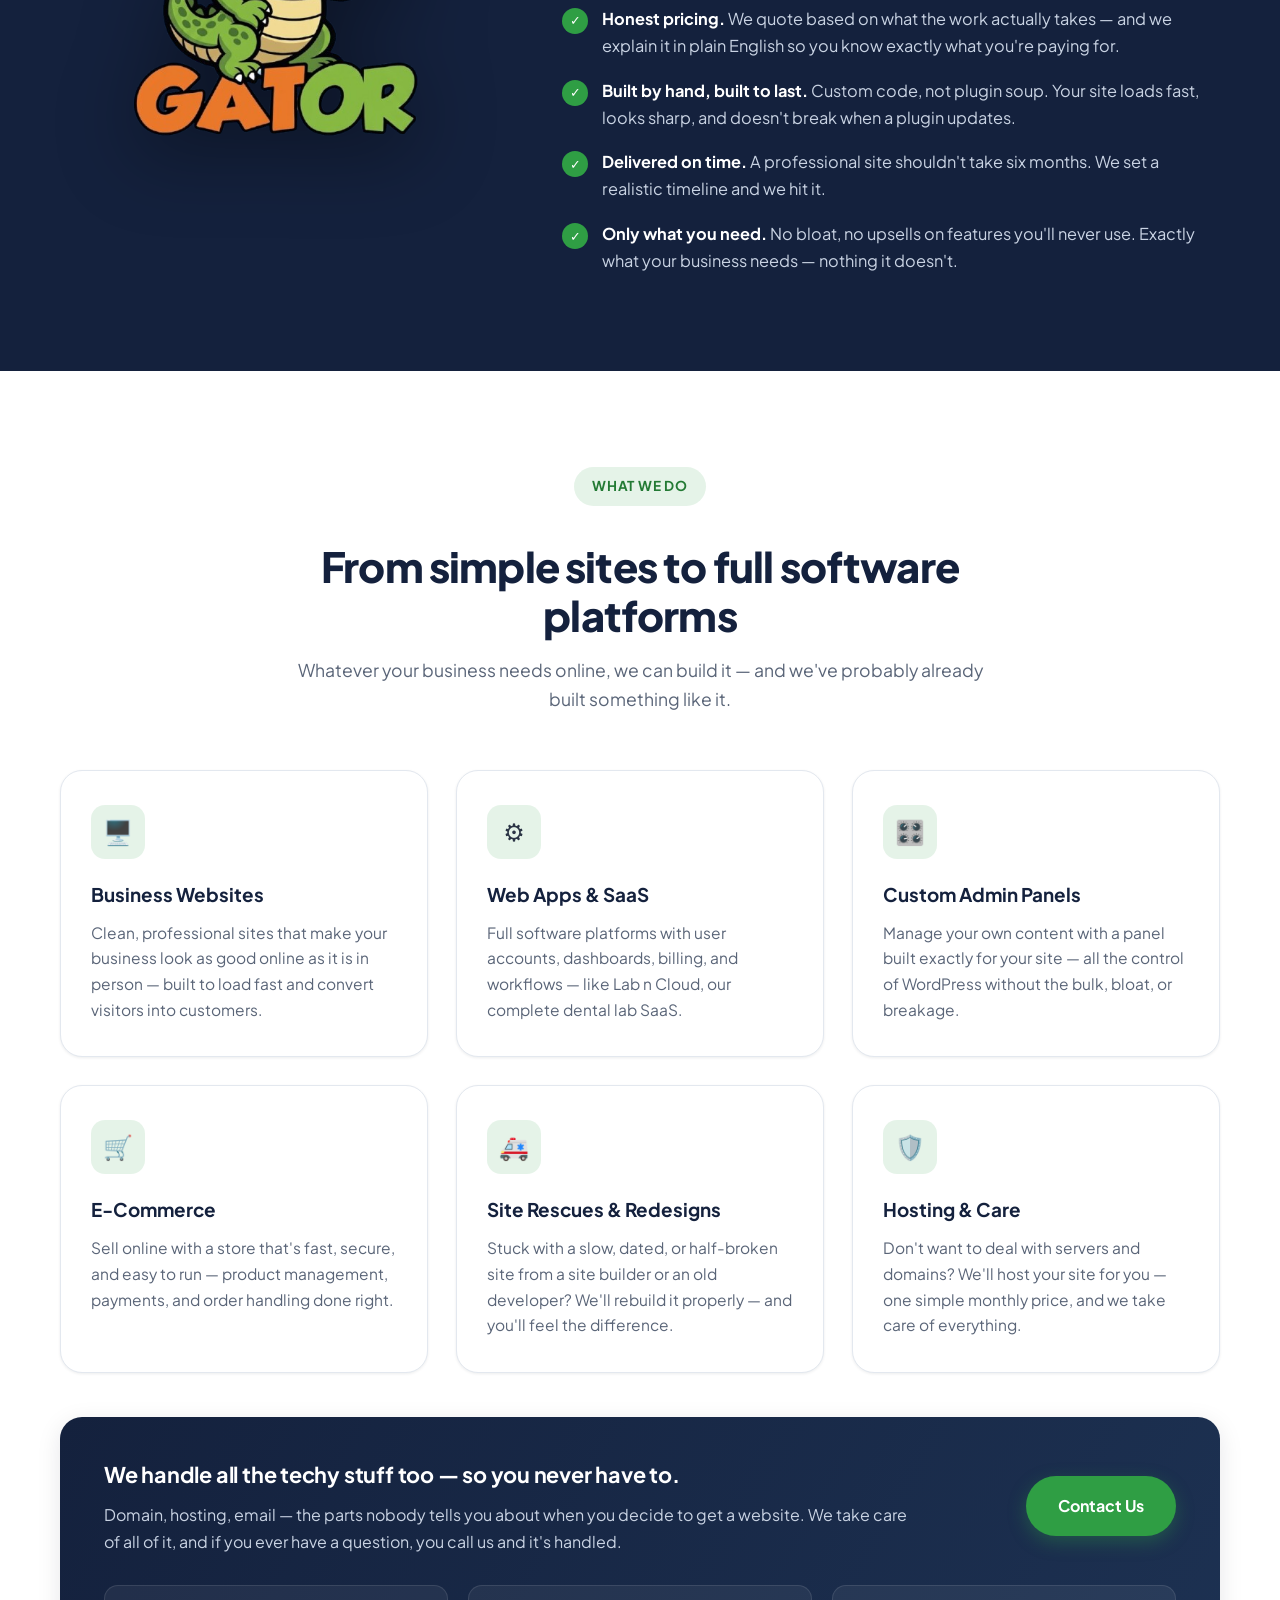
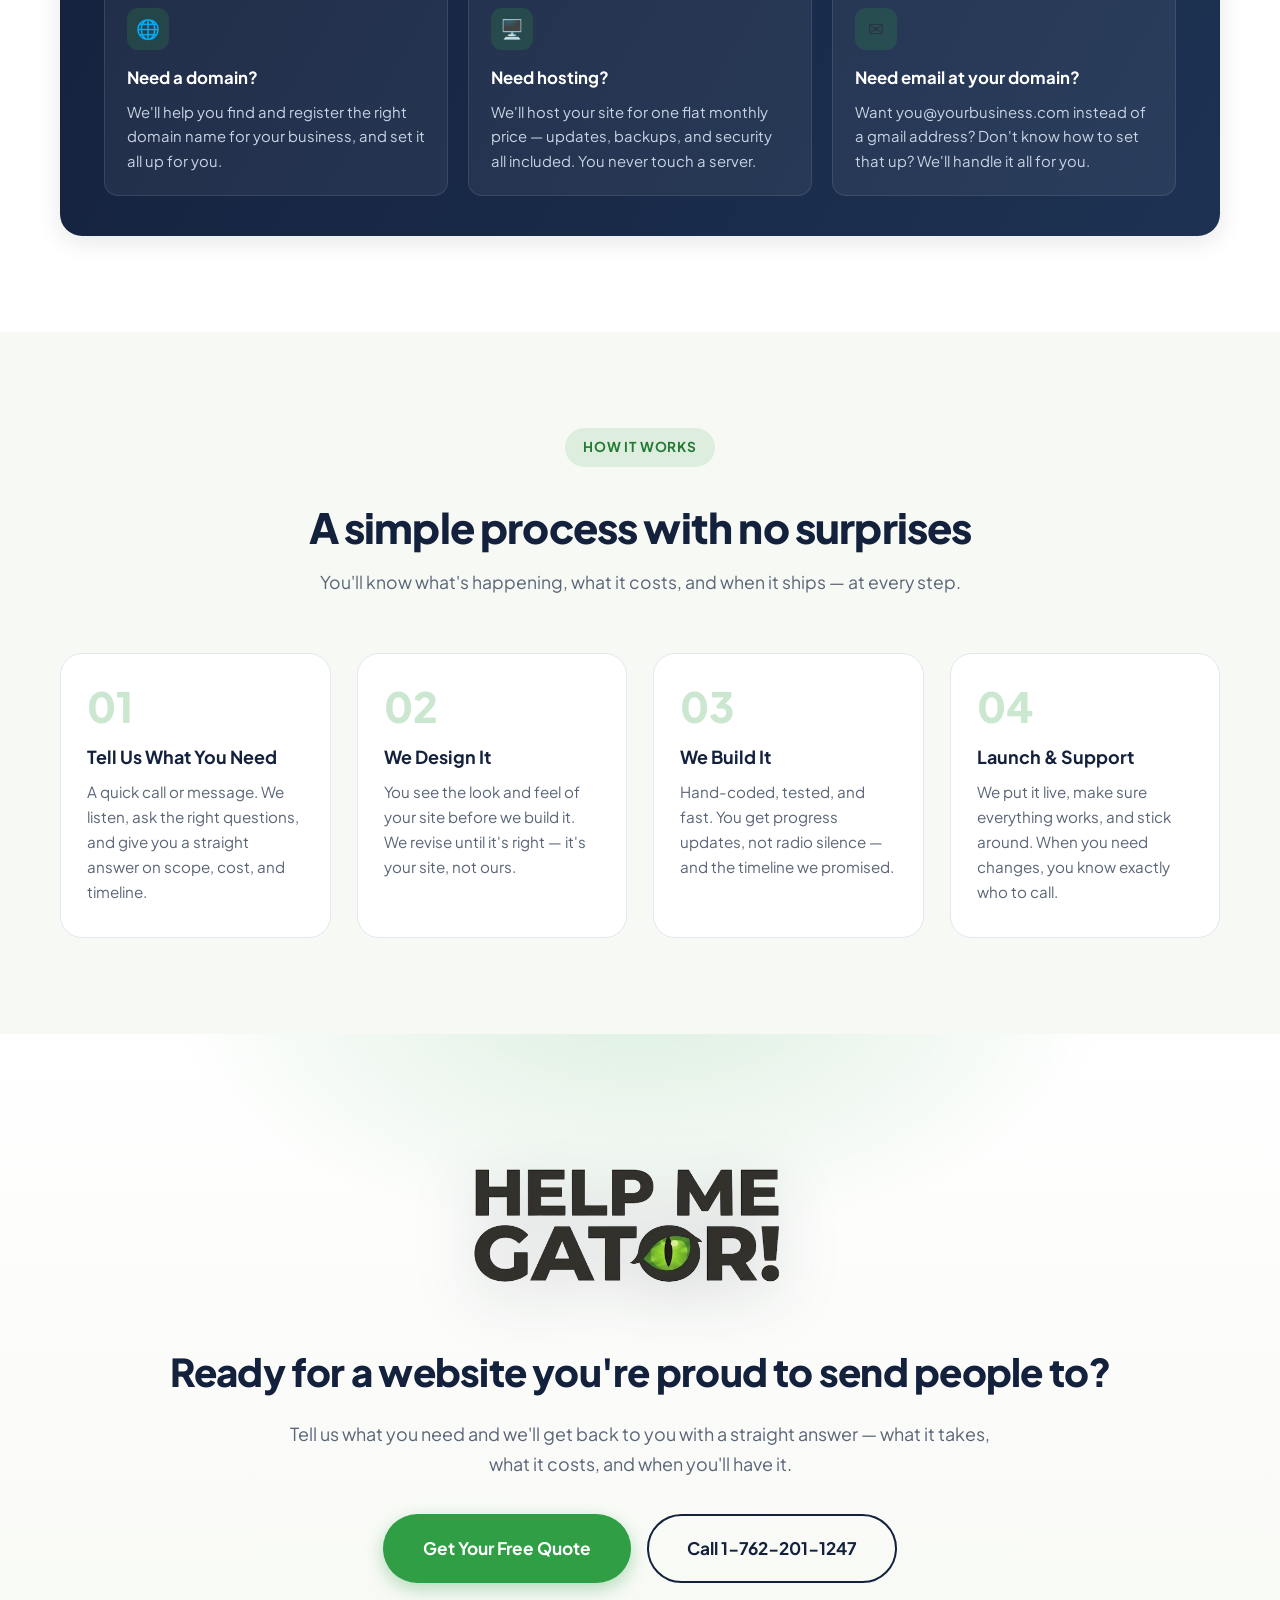
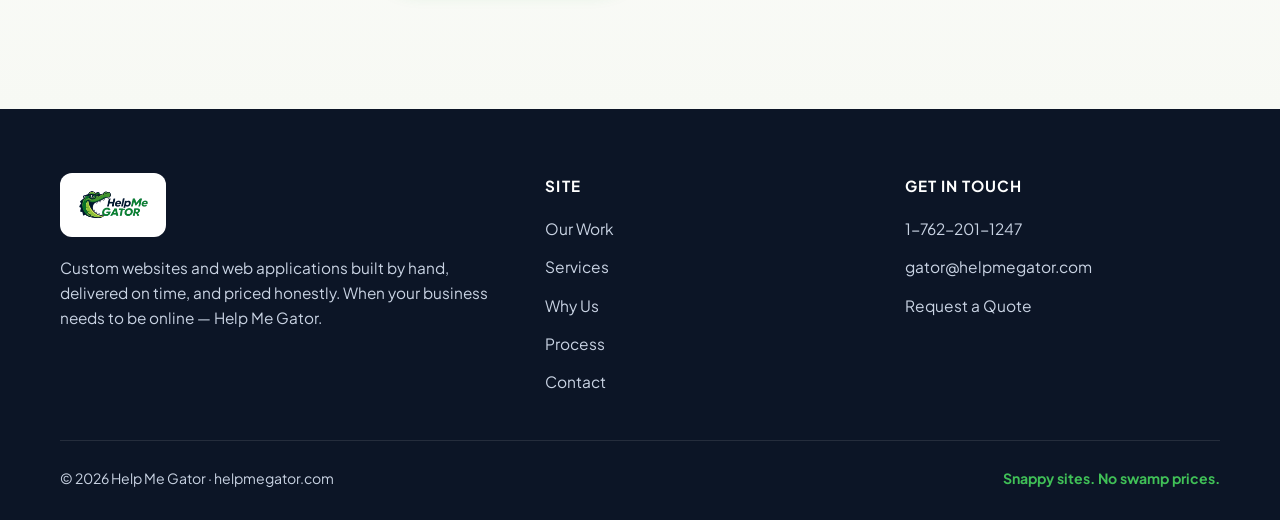
==== commit c2cf1dd7: "Add favicon set, web manifest, and Open Graph / Twitter social sharing tags - favicon.ico (multi-siz" ====
--- a/index.html
+++ b/index.html
@@ -5,7 +5,29 @@
   <meta name="viewport" content="width=device-width, initial-scale=1.0">
   <title>Help Me Gator — Professional Web Design Without the Runaround</title>
   <meta name="description" content="Help Me Gator builds fast, professional, custom websites and web apps at honest prices. No bloated site builders, no inflated invoices — just clean work delivered on time. Call 1-762-201-1247.">
-  <link rel="icon" type="image/png" href="assets/logo-main.png">
+  <link rel="canonical" href="https://helpmegator.com/">
+
+  <!-- Icons -->
+  <link rel="icon" href="/favicon.ico" sizes="48x48">
+  <link rel="icon" type="image/png" sizes="32x32" href="assets/icons/favicon-32.png">
+  <link rel="icon" type="image/png" sizes="16x16" href="assets/icons/favicon-16.png">
+  <link rel="apple-touch-icon" sizes="180x180" href="assets/icons/apple-touch-icon.png">
+  <link rel="manifest" href="site.webmanifest">
+  <meta name="theme-color" content="#14213d">
+
+  <!-- Social sharing (Discord, iMessage, Facebook, X, etc.) -->
+  <meta property="og:type" content="website">
+  <meta property="og:site_name" content="Help Me Gator">
+  <meta property="og:title" content="Help Me Gator — Professional Web Design Without the Runaround">
+  <meta property="og:description" content="Custom websites and web apps at honest prices. No bloated site builders, no inflated invoices — just clean work delivered on time.">
+  <meta property="og:url" content="https://helpmegator.com/">
+  <meta property="og:image" content="https://helpmegator.com/assets/icons/og-image.png">
+  <meta property="og:image:width" content="1200">
+  <meta property="og:image:height" content="630">
+  <meta name="twitter:card" content="summary_large_image">
+  <meta name="twitter:title" content="Help Me Gator — Professional Web Design Without the Runaround">
+  <meta name="twitter:description" content="Custom websites and web apps at honest prices. Delivered on time, built by hand.">
+  <meta name="twitter:image" content="https://helpmegator.com/assets/icons/og-image.png">
   <link rel="preconnect" href="https://fonts.googleapis.com">
   <link rel="preconnect" href="https://fonts.gstatic.com" crossorigin>
   <link href="https://fonts.googleapis.com/css2?family=Plus+Jakarta+Sans:wght@400;500;600;700;800&display=swap" rel="stylesheet">
--- a/styles.css
+++ b/styles.css
@@ -91,9 +91,9 @@
   display: flex;
   align-items: center;
   justify-content: space-between;
-  padding: 14px 0;
-}
-.brand img { height: 58px; width: auto; }
+  padding: 10px 0;
+}
+.brand img { height: 96px; width: auto; }
 .nav-links {
   display: flex;
   align-items: center;
@@ -589,6 +589,17 @@
 }
 .contact-form h2 { color: var(--navy); font-size: 1.5rem; margin-bottom: 6px; }
 .contact-form .form-sub { color: var(--text-soft); margin-bottom: 30px; font-size: .98rem; }
+.form-error {
+  background: #fdecea;
+  border: 1.5px solid #e5533d;
+  color: #a8321f;
+  border-radius: 10px;
+  padding: 14px 18px;
+  font-size: .95rem;
+  font-weight: 600;
+  margin-bottom: 22px;
+}
+.form-error a { color: #a8321f; }
 .form-row { display: grid; grid-template-columns: 1fr 1fr; gap: 18px; }
 .field { margin-bottom: 20px; }
 .field label {
@@ -619,6 +630,75 @@
 .field textarea { resize: vertical; min-height: 130px; }
 .contact-form .btn { width: 100%; justify-content: center; margin-top: 6px; }
 .form-note { text-align: center; color: var(--text-soft); font-size: .86rem; margin-top: 16px; }
+
+/* ---------- Success page ---------- */
+.success-hero {
+  background:
+    radial-gradient(800px 440px at 50% -10%, rgba(47,158,68,0.16), transparent 60%),
+    linear-gradient(180deg, var(--cream) 0%, #fff 100%);
+  padding: 90px 0 50px;
+  text-align: center;
+}
+.success-check { width: 96px; height: 96px; margin: 0 auto 30px; }
+.success-check svg { width: 100%; height: 100%; }
+.check-circle {
+  stroke: var(--green);
+  stroke-width: 3;
+  stroke-dasharray: 151;
+  stroke-dashoffset: 151;
+  animation: draw-circle .7s ease-out forwards;
+}
+.check-mark {
+  stroke: var(--green);
+  stroke-width: 4;
+  stroke-linecap: round;
+  stroke-linejoin: round;
+  stroke-dasharray: 36;
+  stroke-dashoffset: 36;
+  animation: draw-check .4s ease-out .55s forwards;
+}
+@keyframes draw-circle { to { stroke-dashoffset: 0; } }
+@keyframes draw-check { to { stroke-dashoffset: 0; } }
+.success-hero h1 {
+  font-size: clamp(2rem, 4.2vw, 2.9rem);
+  color: var(--navy);
+  font-weight: 800;
+  letter-spacing: -0.02em;
+  margin: 14px 0 16px;
+}
+.success-sub { color: var(--text-soft); font-size: 1.15rem; max-width: 56ch; margin: 0 auto; }
+.success-next { padding: 40px 0 100px; }
+.next-grid {
+  display: grid;
+  grid-template-columns: repeat(3, 1fr);
+  gap: 26px;
+  max-width: 980px;
+  margin: 0 auto 54px;
+}
+.next-card {
+  background: #fff;
+  border: 1px solid var(--border);
+  border-radius: var(--radius-lg);
+  padding: 30px 28px;
+  box-shadow: var(--shadow-sm);
+  text-align: center;
+}
+.next-card .next-num {
+  width: 40px; height: 40px;
+  border-radius: 50%;
+  background: rgba(47,158,68,0.12);
+  color: var(--green-dark);
+  font-weight: 800;
+  font-size: 1.1rem;
+  display: flex; align-items: center; justify-content: center;
+  margin: 0 auto 16px;
+}
+.next-card h3 { color: var(--navy); font-size: 1.12rem; margin-bottom: 8px; }
+.next-card p { color: var(--text-soft); font-size: .95rem; }
+.success-actions { text-align: center; }
+.success-phone { color: var(--text-soft); font-size: 1.05rem; margin-bottom: 26px; }
+.success-phone a { color: var(--navy); font-weight: 800; text-decoration: none; }
+.success-phone a:hover { color: var(--green); }
 
 /* ---------- Footer ---------- */
 .site-footer {
@@ -703,6 +783,7 @@
   .nav-links .btn { margin-top: 8px; justify-content: center; width: 100%; }
   .nav-toggle { display: block; }
   .services-grid, .process-grid { grid-template-columns: 1fr; }
+  .next-grid { grid-template-columns: 1fr; }
   .hosting-callout { padding: 32px 26px; }
   .callout-head { flex-direction: column; align-items: flex-start; gap: 20px; }
   .callout-items { grid-template-columns: 1fr; }
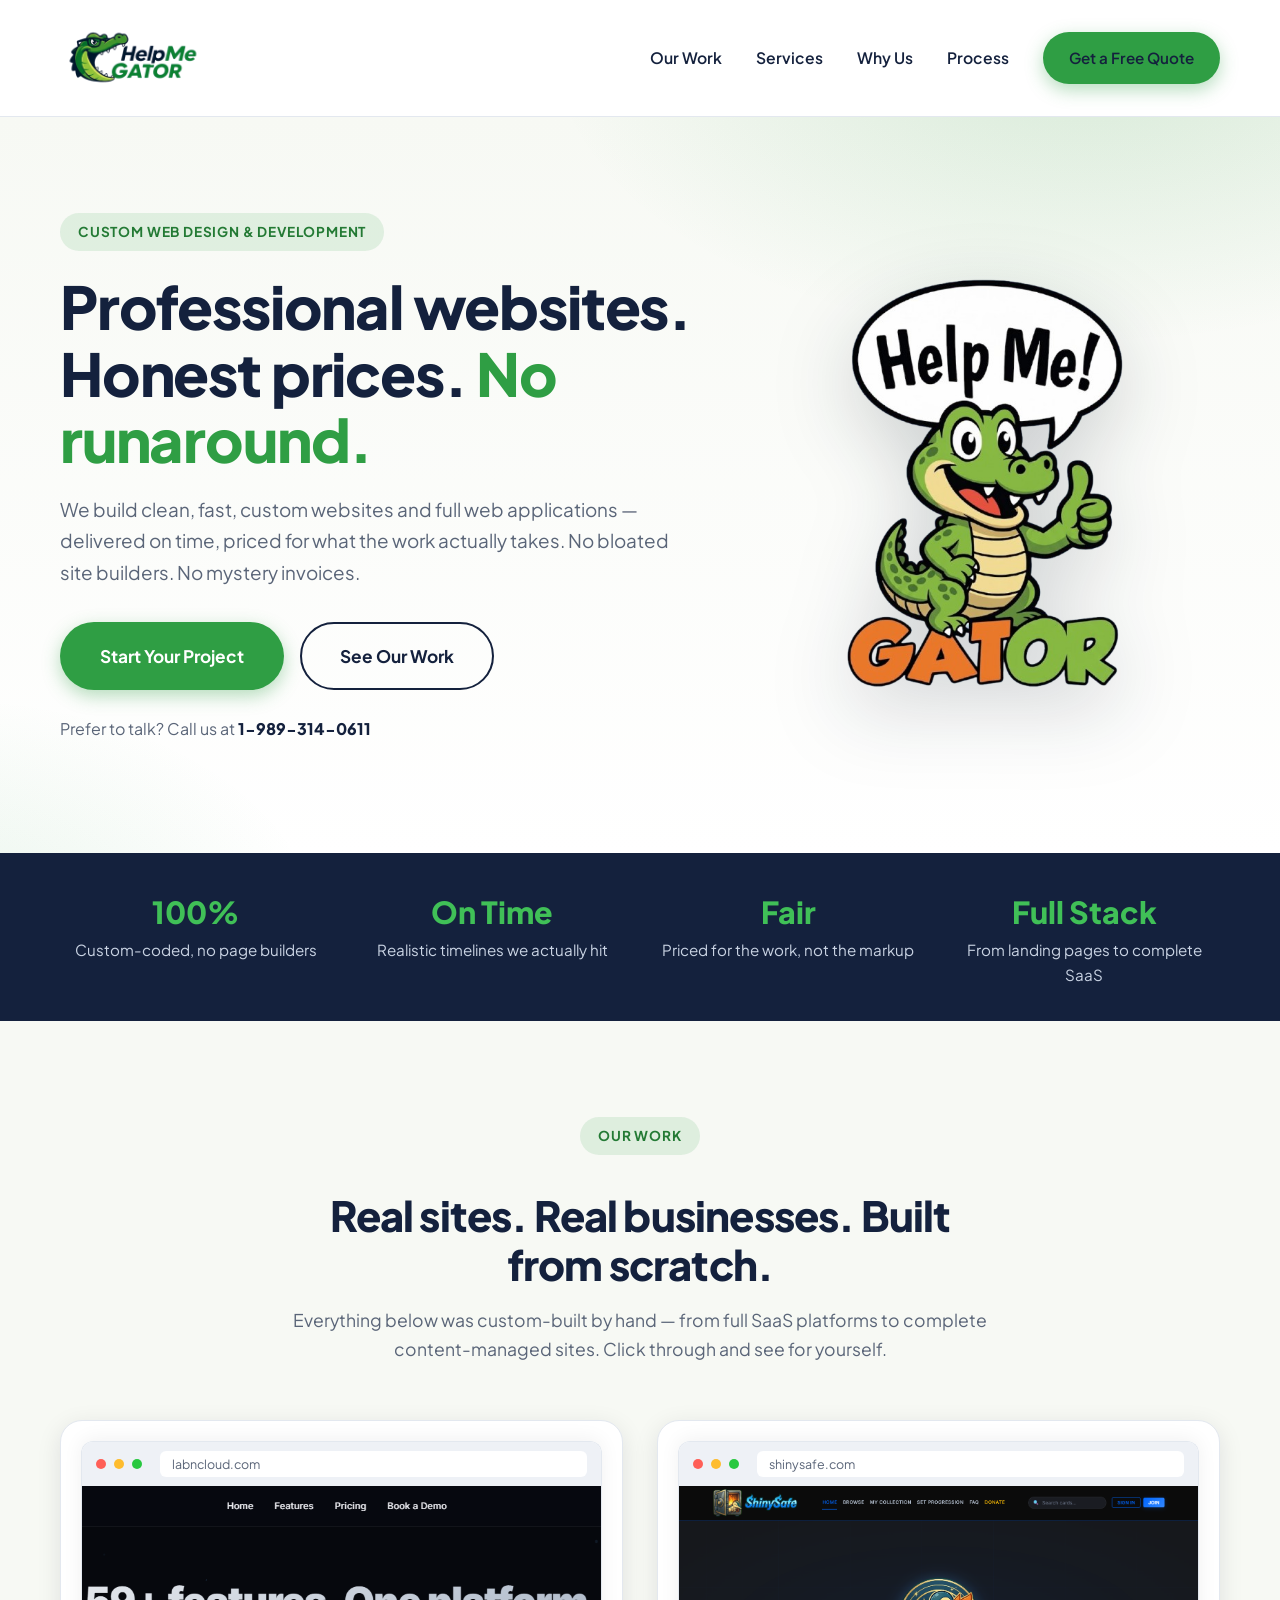
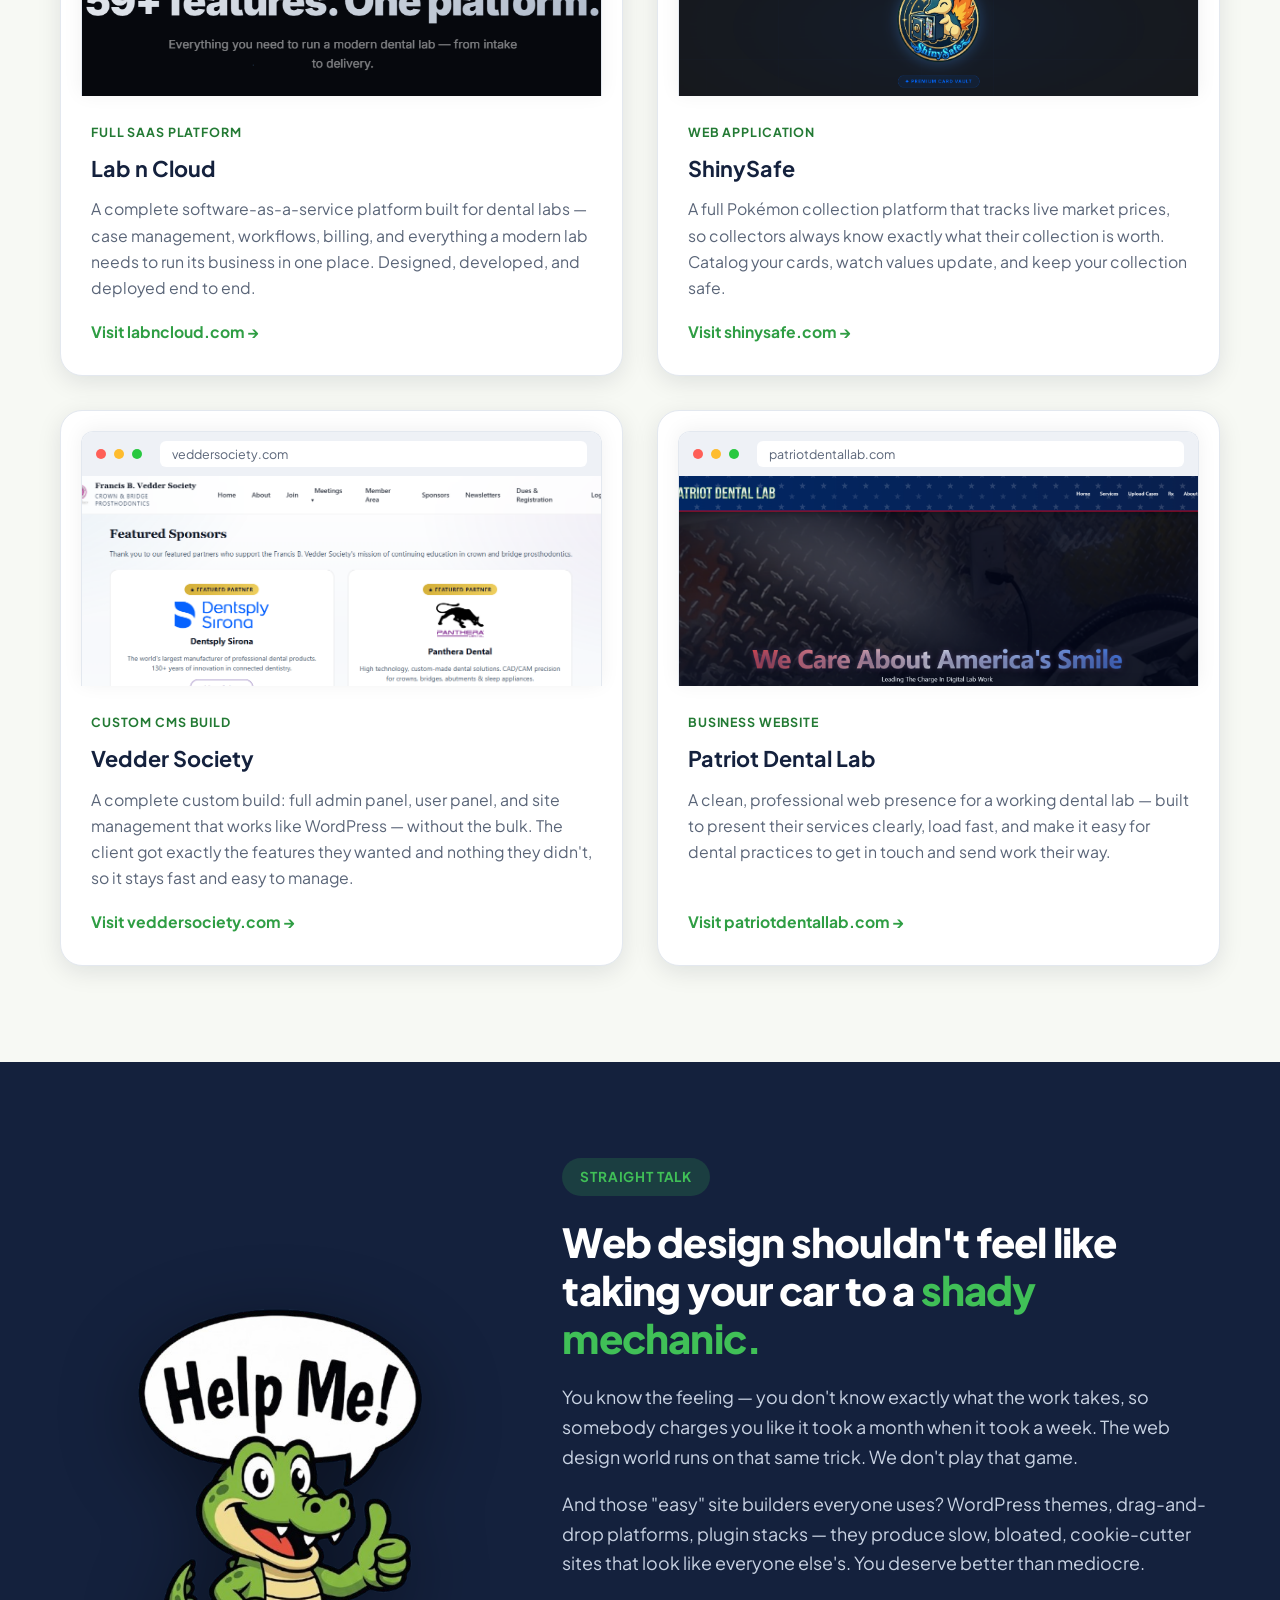
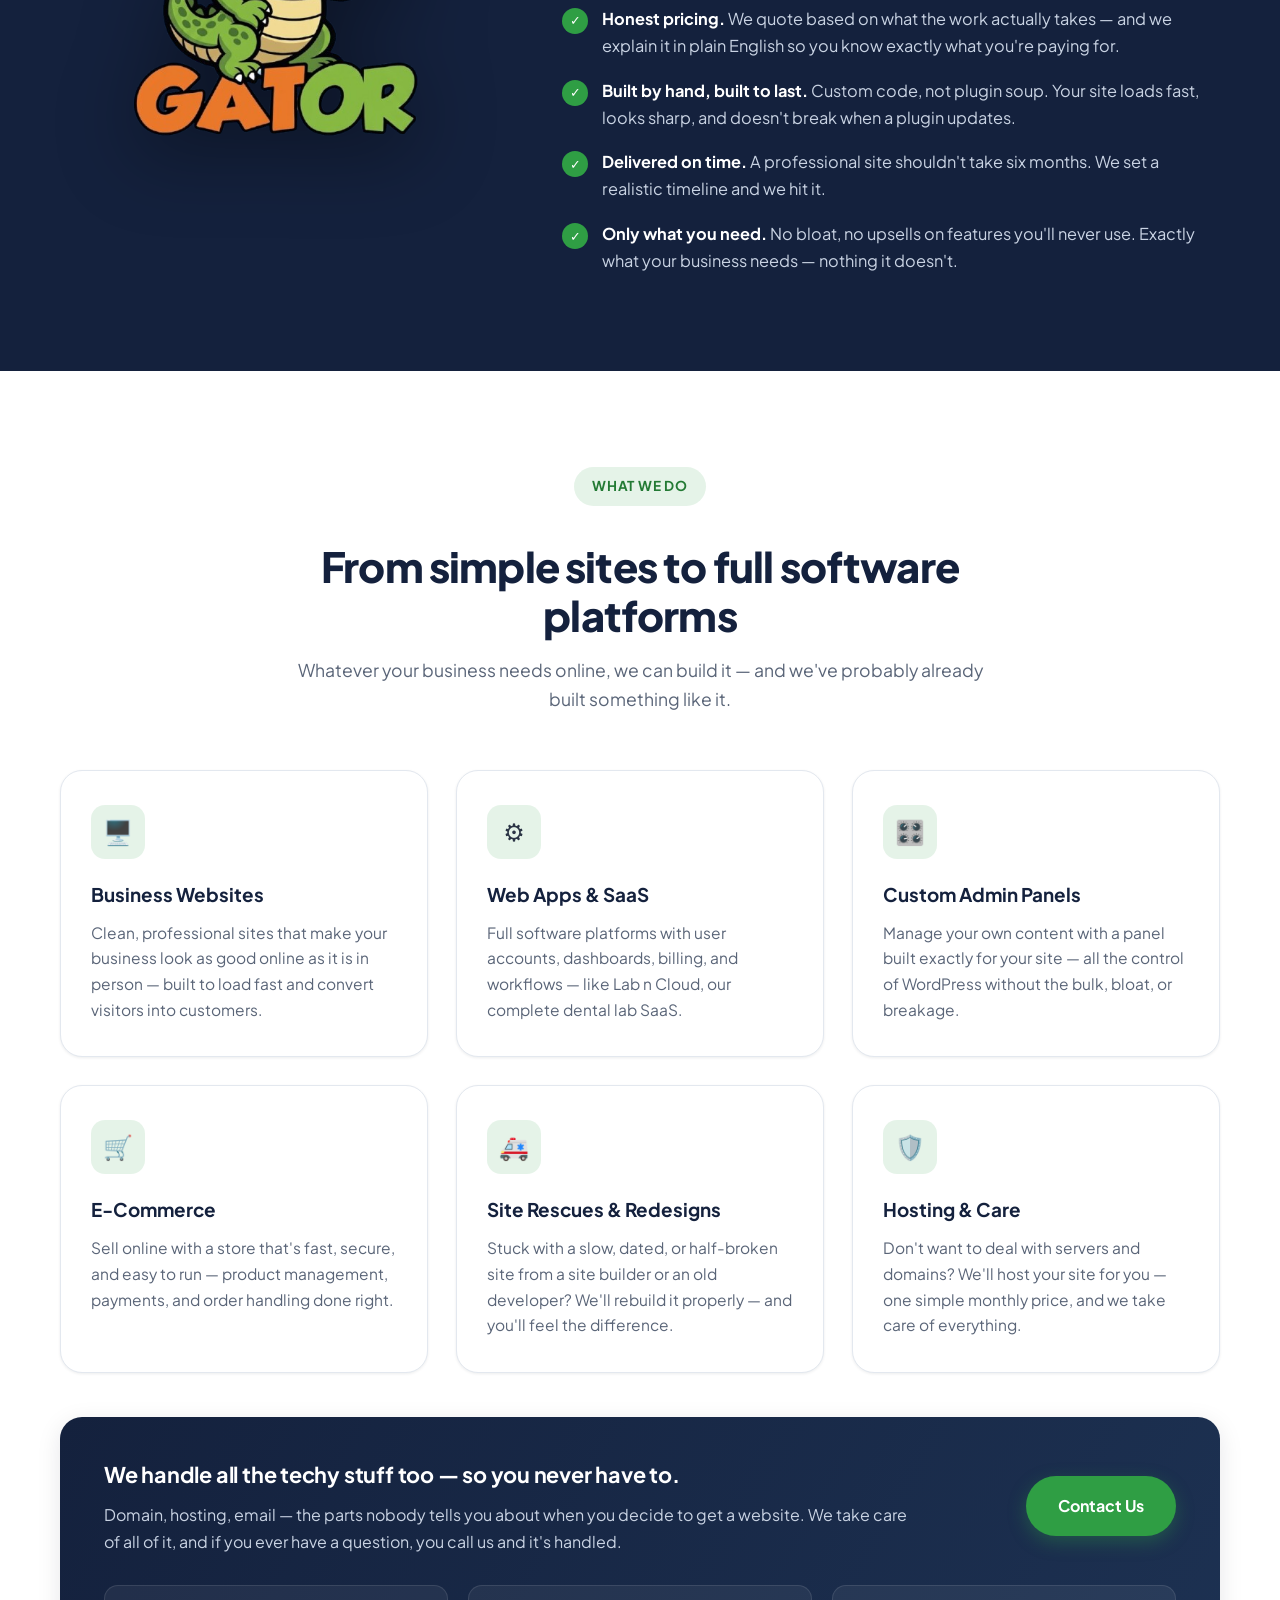
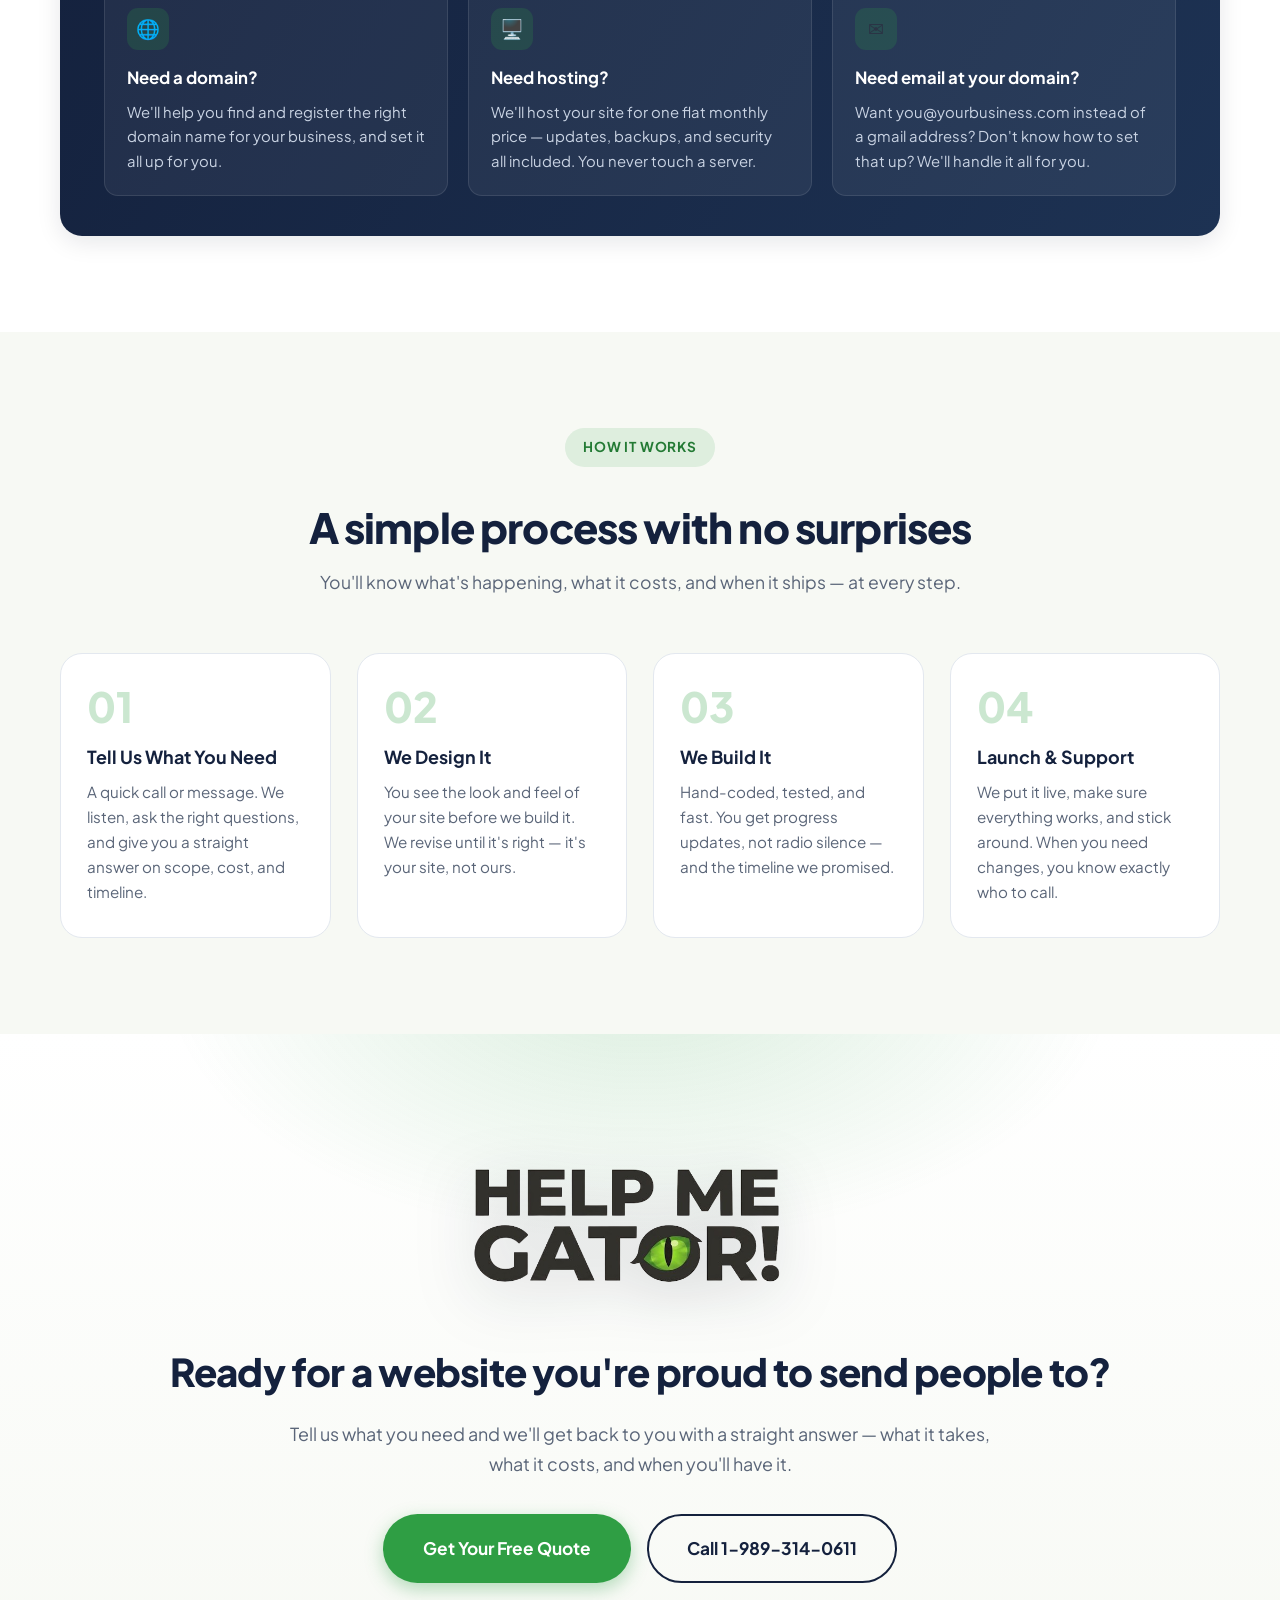
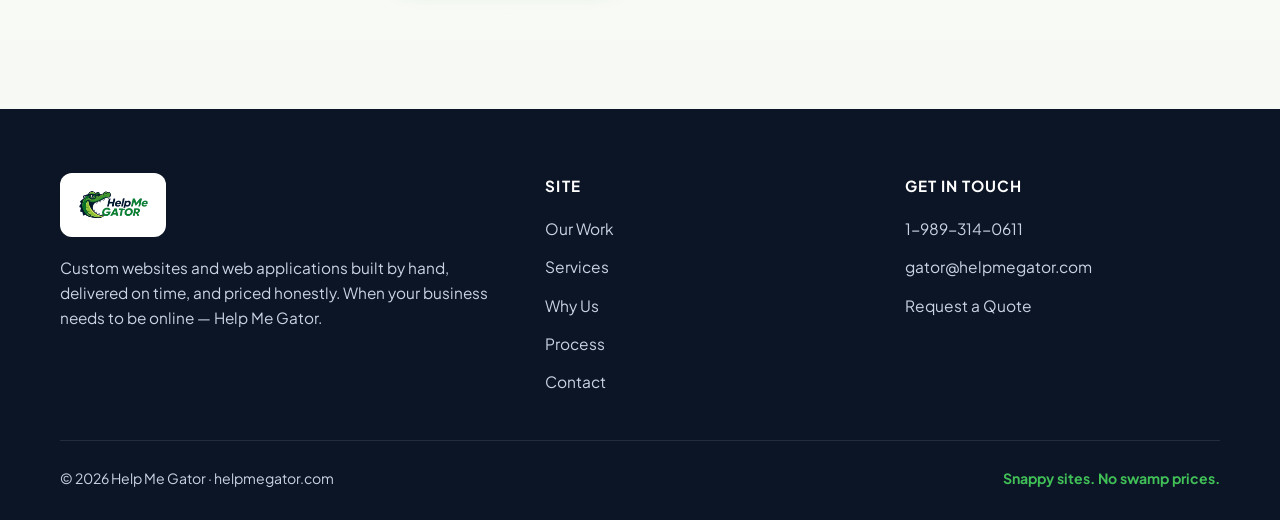
==== commit 65afcc9d: "Replace personal phone number with Google Voice business number Co-Authored-By: Claude Fable 5 <nore" ====
--- a/index.html
+++ b/index.html
@@ -4,7 +4,7 @@
   <meta charset="UTF-8">
   <meta name="viewport" content="width=device-width, initial-scale=1.0">
   <title>Help Me Gator — Professional Web Design Without the Runaround</title>
-  <meta name="description" content="Help Me Gator builds fast, professional, custom websites and web apps at honest prices. No bloated site builders, no inflated invoices — just clean work delivered on time. Call 1-762-201-1247.">
+  <meta name="description" content="Help Me Gator builds fast, professional, custom websites and web apps at honest prices. No bloated site builders, no inflated invoices — just clean work delivered on time. Call 1-989-314-0611.">
   <link rel="canonical" href="https://helpmegator.com/">
 
   <!-- Icons -->
@@ -66,7 +66,7 @@
           <a href="contact.html" class="btn btn-green btn-lg">Start Your Project</a>
           <a href="#work" class="btn btn-outline btn-lg">See Our Work</a>
         </div>
-        <p class="hero-phone">Prefer to talk? Call us at <a href="tel:+17622011247">1-762-201-1247</a></p>
+        <p class="hero-phone">Prefer to talk? Call us at <a href="tel:+19893140611">1-989-314-0611</a></p>
       </div>
       <div class="hero-art">
         <img src="assets/mascot.png" alt="Help Me Gator mascot giving a thumbs up">
@@ -328,7 +328,7 @@
       <p>Tell us what you need and we'll get back to you with a straight answer — what it takes, what it costs, and when you'll have it.</p>
       <div class="hero-ctas">
         <a href="contact.html" class="btn btn-green btn-lg">Get Your Free Quote</a>
-        <a href="tel:+17622011247" class="btn btn-outline btn-lg">Call 1-762-201-1247</a>
+        <a href="tel:+19893140611" class="btn btn-outline btn-lg">Call 1-989-314-0611</a>
       </div>
     </div>
   </section>
@@ -354,7 +354,7 @@
         <div>
           <h4>Get In Touch</h4>
           <ul class="footer-links">
-            <li><a href="tel:+17622011247">1-762-201-1247</a></li>
+            <li><a href="tel:+19893140611">1-989-314-0611</a></li>
             <li><a href="mailto:gator@helpmegator.com">gator@helpmegator.com</a></li>
             <li><a href="contact.html">Request a Quote</a></li>
           </ul>
